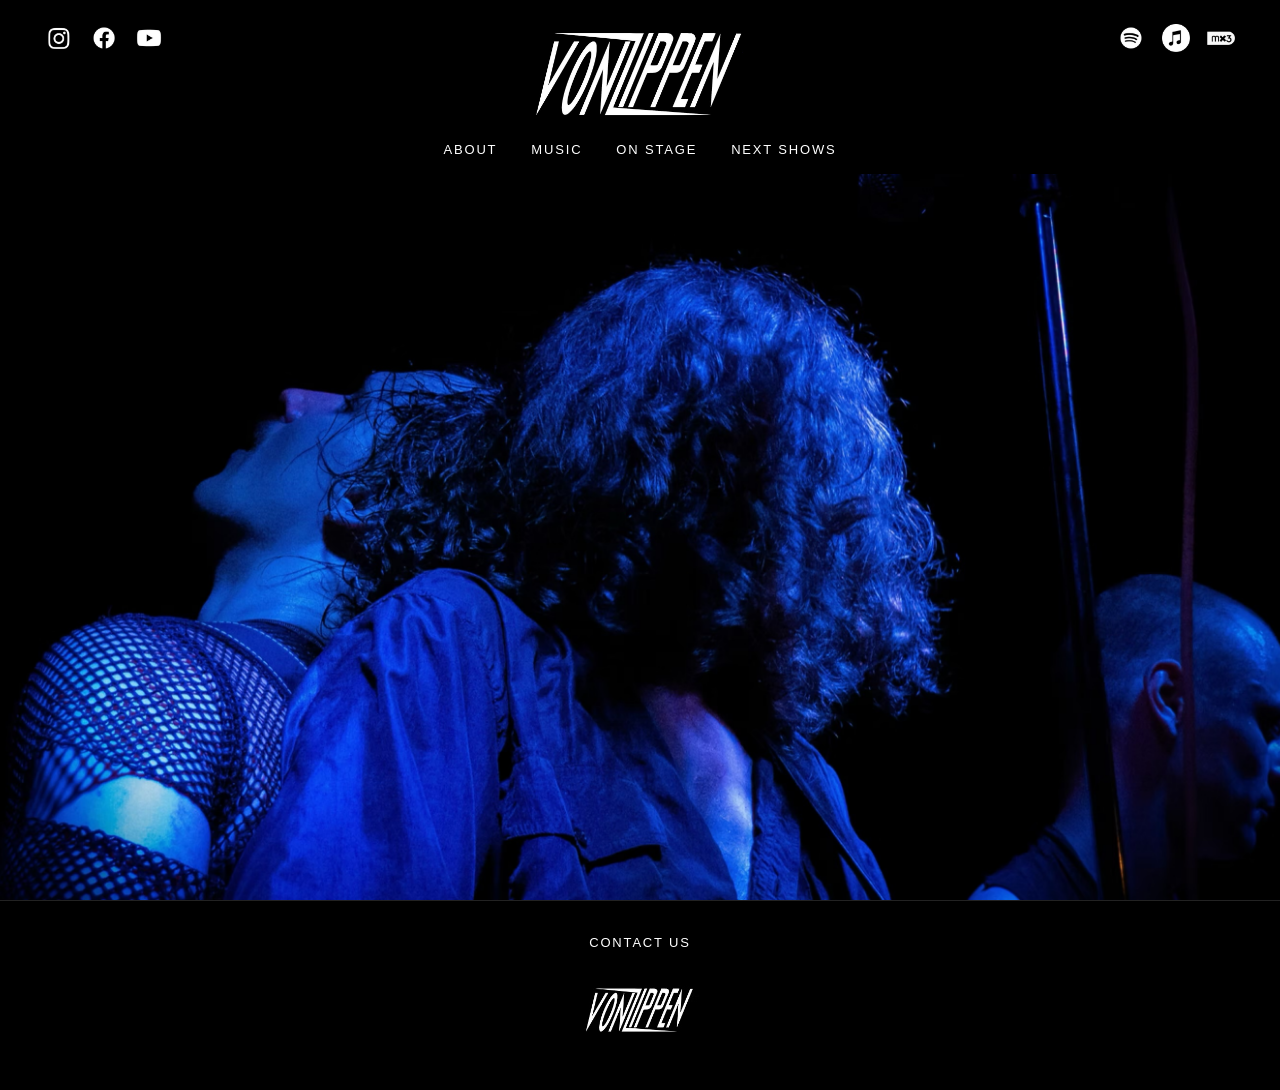
==== v3/index.html @ 86f20304 "Refine v3 homepage navigation and footer" ====
<!doctype html><html lang="en"><head><meta charset="utf-8"><meta name="viewport" content="width=device-width,initial-scale=1"><title>Von Zippen</title><link rel="stylesheet" href="style.css"></head><body><header class="site-header"><div class="header-side social-icons"><a href="https://www.instagram.com/vonzippen/" target="_blank"><img src="../images/header%201%20logo%20insta.jpeg" alt="Instagram"></a><a href="https://www.facebook.com/vonzippen/" target="_blank"><img src="../images/header%202%20logo%20facebook.jpeg" alt="Facebook"></a><a href="https://www.youtube.com/" target="_blank"><img src="../images/header%203%20logo%20yt.jpeg" alt="YouTube"></a></div><a class="header-logo" href="index.html"><img src="../images/header%20logo.jpg" alt="Von Zippen"></a><div class="header-side music-icons"><a href="https://open.spotify.com/track/5UB4W6Ogdl1oZogLCWgL8v" target="_blank"><img src="../images/header%204%20logo%20spotify.jpeg" alt="Spotify"></a><a href="https://music.apple.com/ch/artist/von-zippen/1749183361" target="_blank"><img src="../images/header%205%20logo%20apple.jpeg" alt="Apple Music"></a><a href="https://mx3.ch/vonzippen" target="_blank"><img src="../images/header%206%20logo%20mx3.jpeg" alt="MX3"></a></div><nav><a href="about.html">ABOUT</a><a href="music.html">MUSIC</a><a href="on-stage.html">ON STAGE</a><a href="next-shows.html">NEXT SHOWS</a></nav></header><main class="home"><img class="home-photo" src="../images/home%20foto%20grande.jpeg" alt="Von Zippen"></main><footer><a class="footer-contact" href="mailto:info@vonzippen.com">CONTACT US</a><a class="footer-logo" href="index.html"><img src="../images/footer%20logo.jpeg" alt="Von Zippen"></a></footer></body></html>
---- v3/style.css ----
*{box-sizing:border-box}html,body{margin:0;min-height:100%;background:#000;color:#fff;font-family:Arial,Helvetica,sans-serif}body{letter-spacing:.035em}a{color:#fff;text-decoration:none}.site-header{position:fixed;z-index:30;top:0;left:0;right:0;background:#000;padding:20px 3.5vw 13px;text-align:center;transition:transform .28s ease}.site-header.header-hidden{transform:translateY(-110%)}.header-side{position:absolute;top:24px;display:flex;gap:17px;align-items:center}.social-icons{left:3.5vw}.music-icons{right:3.5vw}.header-side img{width:28px;height:28px;object-fit:contain;display:block}.header-logo{display:inline-block}.header-logo img{width:230px;max-width:38vw;height:auto;display:block}.site-header nav{display:flex;justify-content:center;gap:34px;margin-top:17px;flex-wrap:wrap}.site-header nav a{font-size:13px;letter-spacing:.14em;padding-bottom:4px}.site-header nav a.active{border-bottom:1px solid #fff}.home{min-height:100vh;padding-top:125px;background:#000;display:flex;align-items:center;justify-content:center}.home-photo{width:100%;height:calc(100vh - 125px);min-height:540px;object-fit:cover;display:block}.inner{min-height:100vh;padding:150px 8vw 90px;background:#000}.inner h1{font-size:clamp(50px,8vw,110px);font-weight:400;letter-spacing:.08em;margin:0 0 42px}.about-page{position:relative;min-height:100vh;display:flex;align-items:flex-end;padding:150px 8vw 100px;overflow:hidden}.about-page .bg{position:absolute;inset:0;width:100%;height:100%;object-fit:cover;opacity:.8}.about-page .veil{position:absolute;inset:0;background:linear-gradient(90deg,rgba(0,0,0,.88),rgba(0,0,0,.42) 52%,rgba(0,0,0,.75))}.about-copy{position:relative;max-width:760px;font-size:18px;line-height:1.7}.about-copy p{margin:0 0 20px}.lineup{border-top:1px solid #333;margin-top:35px;padding-top:18px;font-size:18px}.lineup p{margin:5px 0}.music-page{padding-top:145px;overflow:hidden}.music-stage{display:grid;grid-template-columns:24% 52% 24%;min-height:calc(100vh - 205px);align-items:center;gap:0}.music-stage>img{width:100%;height:calc(100vh - 185px);min-height:620px;object-fit:cover;display:block}.music-center{text-align:center;padding:0 4vw}.music-center h2{font-size:clamp(30px,4vw,60px);line-height:.95;margin:0 0 22px;font-weight:400;letter-spacing:.04em}.release-grid{display:grid;gap:28px;max-width:720px;margin:0 auto}.release-embed{overflow:hidden;border-radius:12px}.release-embed iframe{display:block;width:100%;height:152px;border:0}.release-label{font-size:11px;letter-spacing:.12em;margin-top:8px;opacity:.8}.music-links{display:flex;justify-content:center;gap:24px;flex-wrap:wrap;margin-top:24px;font-size:10px;letter-spacing:.16em}.stage-page{padding:135px 3vw 45px;min-height:100vh}.slideshow{position:relative;width:min(1500px,100%);margin:0 auto;height:calc(100vh - 180px);min-height:600px;overflow:hidden;background:#050505}.slide{position:absolute;inset:0;width:100%;height:100%;object-fit:contain;opacity:0;transition:opacity .9s ease}.slide.active{opacity:1}.slide-controls{position:absolute;z-index:2;inset:auto 0 20px;display:flex;justify-content:center;gap:16px}.slide-controls button{background:rgba(0,0,0,.55);color:#fff;border:1px solid rgba(255,255,255,.6);padding:9px 14px;cursor:pointer}.next-page{min-height:100vh;padding:150px 8vw 100px}.next-page h1{font-size:clamp(55px,9vw,120px);margin:0 0 50px}.bandsintown{min-height:300px;border-top:1px solid #333;padding:35px 0;font-size:16px}.bandsintown a{display:inline-block;border:1px solid #fff;padding:11px 17px;margin-top:20px;font-size:10px;letter-spacing:.16em}footer{background:#000;border-top:1px solid #222;text-align:center;padding:34px 8vw 42px;display:flex;flex-direction:column;align-items:center;gap:18px}.footer-contact{order:1;font-size:13px;letter-spacing:.14em}.footer-logo{order:2;display:block}.footer-logo img{width:120px;display:block;margin:0 auto}@media(max-width:760px){.site-header{padding-top:13px}.header-side{top:16px;gap:9px}.header-side img{width:20px;height:20px}.header-logo img{width:165px;max-width:35vw}.site-header nav{gap:17px;margin-top:12px}.site-header nav a{font-size:10px}.home{padding-top:104px}.home-photo{height:calc(100vh - 104px);min-height:500px}.inner{padding:125px 7vw 65px}.about-page{padding:125px 7vw 75px}.about-copy{font-size:15px}.lineup{font-size:15px}.music-stage{grid-template-columns:1fr;gap:0}.music-stage>img{height:150px;min-height:0}.music-center{padding:48px 6vw}.music-center h2{font-size:12vw}.release-embed iframe{height:152px}.stage-page{padding:110px 0 35px}.slideshow{height:calc(100vh - 145px);min-height:430px}.next-page{padding:125px 7vw 75px}.next-page h1{font-size:17vw}footer{padding-left:6vw;padding-right:6vw}}
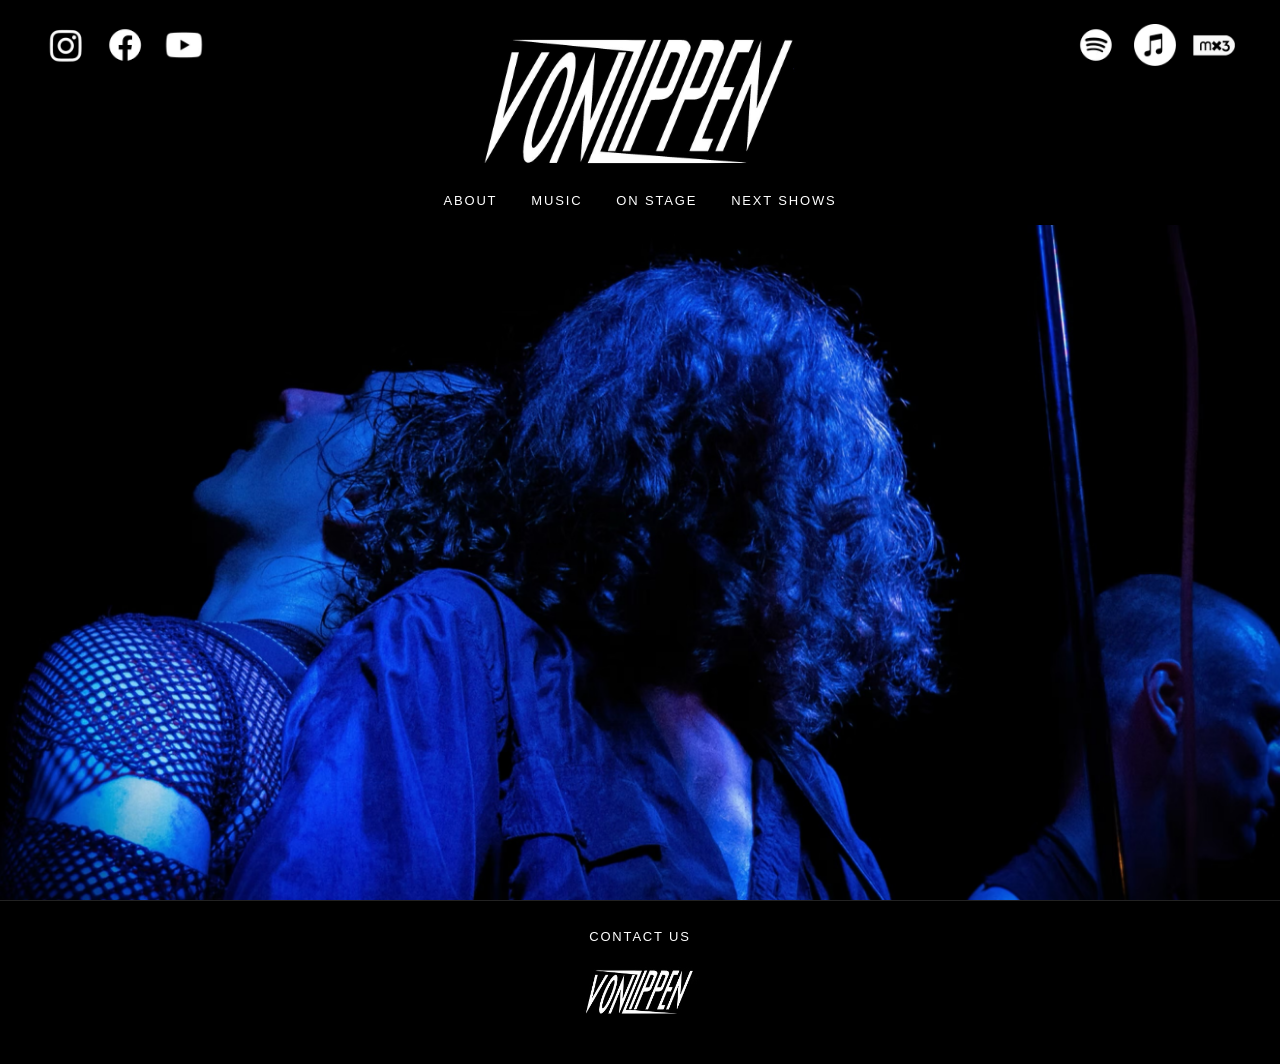
==== commit 5f383adb: "Make homepage footer logo mailto" ====
--- a/v3/index.html
+++ b/v3/index.html
@@ -1 +1 @@
-<!doctype html><html lang="en"><head><meta charset="utf-8"><meta name="viewport" content="width=device-width,initial-scale=1"><title>Von Zippen</title><link rel="stylesheet" href="style.css"></head><body><header class="site-header"><div class="header-side social-icons"><a href="https://www.instagram.com/vonzippen/" target="_blank"><img src="../images/header%201%20logo%20insta.jpeg" alt="Instagram"></a><a href="https://www.facebook.com/vonzippen/" target="_blank"><img src="../images/header%202%20logo%20facebook.jpeg" alt="Facebook"></a><a href="https://www.youtube.com/" target="_blank"><img src="../images/header%203%20logo%20yt.jpeg" alt="YouTube"></a></div><a class="header-logo" href="index.html"><img src="../images/header%20logo.jpg" alt="Von Zippen"></a><div class="header-side music-icons"><a href="https://open.spotify.com/track/5UB4W6Ogdl1oZogLCWgL8v" target="_blank"><img src="../images/header%204%20logo%20spotify.jpeg" alt="Spotify"></a><a href="https://music.apple.com/ch/artist/von-zippen/1749183361" target="_blank"><img src="../images/header%205%20logo%20apple.jpeg" alt="Apple Music"></a><a href="https://mx3.ch/vonzippen" target="_blank"><img src="../images/header%206%20logo%20mx3.jpeg" alt="MX3"></a></div><nav><a href="about.html">ABOUT</a><a href="music.html">MUSIC</a><a href="on-stage.html">ON STAGE</a><a href="next-shows.html">NEXT SHOWS</a></nav></header><main class="home"><img class="home-photo" src="../images/home%20foto%20grande.jpeg" alt="Von Zippen"></main><footer><a class="footer-contact" href="mailto:info@vonzippen.com">CONTACT US</a><a class="footer-logo" href="index.html"><img src="../images/footer%20logo.jpeg" alt="Von Zippen"></a></footer></body></html>+<!doctype html><html lang="en"><head><meta charset="utf-8"><meta name="viewport" content="width=device-width,initial-scale=1"><title>Von Zippen</title><link rel="stylesheet" href="style.css"></head><body><header class="site-header"><div class="header-side social-icons"><a href="https://www.instagram.com/vonzippen/" target="_blank"><img src="../images/header%201%20logo%20insta.jpeg" alt="Instagram"></a><a href="https://www.facebook.com/vonzippen/" target="_blank"><img src="../images/header%202%20logo%20facebook.jpeg" alt="Facebook"></a><a href="https://www.youtube.com/" target="_blank"><img src="../images/header%203%20logo%20yt.jpeg" alt="YouTube"></a></div><a class="header-logo" href="index.html"><img src="../images/header%20logo.jpg" alt="Von Zippen"></a><div class="header-side music-icons"><a href="https://open.spotify.com/album/1coSM2fVp4b8QTMEZxTGBC" target="_blank"><img src="../images/header%204%20logo%20spotify.jpeg" alt="Spotify"></a><a href="https://music.apple.com/ch/artist/von-zippen/1749183361" target="_blank"><img src="../images/header%205%20logo%20apple.jpeg" alt="Apple Music"></a><a href="https://mx3.ch/vonzippen" target="_blank"><img src="../images/header%206%20logo%20mx3.jpeg" alt="MX3"></a></div><nav><a href="about.html">ABOUT</a><a href="music.html">MUSIC</a><a href="on-stage.html">ON STAGE</a><a href="next-shows.html">NEXT SHOWS</a></nav></header><main class="home"><img class="home-photo" src="../images/home%20foto%20grande.jpeg" alt="Von Zippen"></main><footer><a class="footer-contact" href="mailto:info@vonzippen.com">CONTACT US</a><a class="footer-logo" href="mailto:info@vonzippen.com"><img src="../images/footer%20logo.jpeg" alt="Email Von Zippen"></a></footer><script src="script.js"></script></body></html>
--- a/v3/style.css
+++ b/v3/style.css
@@ -1 +1 @@
-*{box-sizing:border-box}html,body{margin:0;min-height:100%;background:#000;color:#fff;font-family:Arial,Helvetica,sans-serif}body{letter-spacing:.035em}a{color:#fff;text-decoration:none}.site-header{position:fixed;z-index:30;top:0;left:0;right:0;background:#000;padding:20px 3.5vw 13px;text-align:center;transition:transform .28s ease}.site-header.header-hidden{transform:translateY(-110%)}.header-side{position:absolute;top:24px;display:flex;gap:17px;align-items:center}.social-icons{left:3.5vw}.music-icons{right:3.5vw}.header-side img{width:28px;height:28px;object-fit:contain;display:block}.header-logo{display:inline-block}.header-logo img{width:230px;max-width:38vw;height:auto;display:block}.site-header nav{display:flex;justify-content:center;gap:34px;margin-top:17px;flex-wrap:wrap}.site-header nav a{font-size:13px;letter-spacing:.14em;padding-bottom:4px}.site-header nav a.active{border-bottom:1px solid #fff}.home{min-height:100vh;padding-top:125px;background:#000;display:flex;align-items:center;justify-content:center}.home-photo{width:100%;height:calc(100vh - 125px);min-height:540px;object-fit:cover;display:block}.inner{min-height:100vh;padding:150px 8vw 90px;background:#000}.inner h1{font-size:clamp(50px,8vw,110px);font-weight:400;letter-spacing:.08em;margin:0 0 42px}.about-page{position:relative;min-height:100vh;display:flex;align-items:flex-end;padding:150px 8vw 100px;overflow:hidden}.about-page .bg{position:absolute;inset:0;width:100%;height:100%;object-fit:cover;opacity:.8}.about-page .veil{position:absolute;inset:0;background:linear-gradient(90deg,rgba(0,0,0,.88),rgba(0,0,0,.42) 52%,rgba(0,0,0,.75))}.about-copy{position:relative;max-width:760px;font-size:18px;line-height:1.7}.about-copy p{margin:0 0 20px}.lineup{border-top:1px solid #333;margin-top:35px;padding-top:18px;font-size:18px}.lineup p{margin:5px 0}.music-page{padding-top:145px;overflow:hidden}.music-stage{display:grid;grid-template-columns:24% 52% 24%;min-height:calc(100vh - 205px);align-items:center;gap:0}.music-stage>img{width:100%;height:calc(100vh - 185px);min-height:620px;object-fit:cover;display:block}.music-center{text-align:center;padding:0 4vw}.music-center h2{font-size:clamp(30px,4vw,60px);line-height:.95;margin:0 0 22px;font-weight:400;letter-spacing:.04em}.release-grid{display:grid;gap:28px;max-width:720px;margin:0 auto}.release-embed{overflow:hidden;border-radius:12px}.release-embed iframe{display:block;width:100%;height:152px;border:0}.release-label{font-size:11px;letter-spacing:.12em;margin-top:8px;opacity:.8}.music-links{display:flex;justify-content:center;gap:24px;flex-wrap:wrap;margin-top:24px;font-size:10px;letter-spacing:.16em}.stage-page{padding:135px 3vw 45px;min-height:100vh}.slideshow{position:relative;width:min(1500px,100%);margin:0 auto;height:calc(100vh - 180px);min-height:600px;overflow:hidden;background:#050505}.slide{position:absolute;inset:0;width:100%;height:100%;object-fit:contain;opacity:0;transition:opacity .9s ease}.slide.active{opacity:1}.slide-controls{position:absolute;z-index:2;inset:auto 0 20px;display:flex;justify-content:center;gap:16px}.slide-controls button{background:rgba(0,0,0,.55);color:#fff;border:1px solid rgba(255,255,255,.6);padding:9px 14px;cursor:pointer}.next-page{min-height:100vh;padding:150px 8vw 100px}.next-page h1{font-size:clamp(55px,9vw,120px);margin:0 0 50px}.bandsintown{min-height:300px;border-top:1px solid #333;padding:35px 0;font-size:16px}.bandsintown a{display:inline-block;border:1px solid #fff;padding:11px 17px;margin-top:20px;font-size:10px;letter-spacing:.16em}footer{background:#000;border-top:1px solid #222;text-align:center;padding:34px 8vw 42px;display:flex;flex-direction:column;align-items:center;gap:18px}.footer-contact{order:1;font-size:13px;letter-spacing:.14em}.footer-logo{order:2;display:block}.footer-logo img{width:120px;display:block;margin:0 auto}@media(max-width:760px){.site-header{padding-top:13px}.header-side{top:16px;gap:9px}.header-side img{width:20px;height:20px}.header-logo img{width:165px;max-width:35vw}.site-header nav{gap:17px;margin-top:12px}.site-header nav a{font-size:10px}.home{padding-top:104px}.home-photo{height:calc(100vh - 104px);min-height:500px}.inner{padding:125px 7vw 65px}.about-page{padding:125px 7vw 75px}.about-copy{font-size:15px}.lineup{font-size:15px}.music-stage{grid-template-columns:1fr;gap:0}.music-stage>img{height:150px;min-height:0}.music-center{padding:48px 6vw}.music-center h2{font-size:12vw}.release-embed iframe{height:152px}.stage-page{padding:110px 0 35px}.slideshow{height:calc(100vh - 145px);min-height:430px}.next-page{padding:125px 7vw 75px}.next-page h1{font-size:17vw}footer{padding-left:6vw;padding-right:6vw}}+*{box-sizing:border-box}html,body{margin:0;min-height:100%;background:#000;color:#fff;font-family:"Nimbus Sans","Nimbus Sans L",Arial,Helvetica,sans-serif}body{letter-spacing:.035em}a{color:#fff;text-decoration:none}.site-header{position:fixed;z-index:30;top:0;left:0;right:0;background:#000;padding:20px 3.5vw 13px;text-align:center;transition:transform .28s ease}.site-header.header-hidden{transform:translateY(-110%)}.header-side{position:absolute;top:24px;display:flex;gap:17px;align-items:center}.social-icons{left:3.5vw}.music-icons{right:3.5vw}.header-side img{width:42px;height:42px;object-fit:contain;display:block}.header-logo{display:inline-block}.header-logo img{width:345px;max-width:45vw;height:auto;display:block}.site-header nav{display:flex;justify-content:center;gap:34px;margin-top:17px;flex-wrap:wrap}.site-header nav a{font-size:13px;letter-spacing:.14em;padding-bottom:4px}.site-header nav a.active{border-bottom:1px solid #fff}.home{min-height:100vh;padding-top:125px;background:#000;display:flex;align-items:center;justify-content:center}.home-photo{width:100%;height:calc(100vh - 125px);min-height:540px;object-fit:cover;display:block}.inner{min-height:100vh;padding:150px 8vw 90px;background:#000}.inner h1{font-size:clamp(50px,8vw,110px);font-weight:400;letter-spacing:.08em;margin:0 0 42px}.about-page{position:relative;min-height:100vh;display:flex;align-items:flex-end;padding:150px 8vw 100px;overflow:hidden}.about-page .bg{position:absolute;inset:0;width:100%;height:100%;object-fit:cover;opacity:.8}.about-page .veil{position:absolute;inset:0;background:linear-gradient(90deg,rgba(0,0,0,.88),rgba(0,0,0,.42) 52%,rgba(0,0,0,.75))}.about-copy{position:relative;max-width:760px;font-size:18px;line-height:1.7}.about-copy p{margin:0 0 20px}.lineup{border-top:1px solid #333;margin-top:35px;padding-top:18px;font-size:18px}.lineup p{margin:5px 0}.music-page{padding:145px 0 50px;overflow:hidden}.music-stage{display:grid;grid-template-columns:24% 52% 24%;min-height:calc(100vh - 205px);align-items:start;gap:0}.music-stage>img{width:100%;height:calc(100vh - 185px);min-height:620px;object-fit:cover;display:block}.music-center{text-align:center;padding:40px 4vw 60px}.release-grid{display:grid;gap:28px;max-width:720px;margin:0 auto}.release-embed{overflow:hidden;border-radius:12px;background:#121212}.release-embed iframe{display:block;width:100%;height:352px;border:0}.stage-page{padding:135px 3vw 45px;min-height:100vh}.slideshow{position:relative;width:min(1500px,100%);margin:0 auto;height:calc(100vh - 180px);min-height:600px;overflow:hidden;background:#050505}.slide{position:absolute;inset:0;width:100%;height:100%;object-fit:contain;object-position:center;opacity:0;transition:opacity .9s ease}.slide.active{opacity:1}.slide-controls{position:absolute;z-index:2;inset:auto 0 20px;display:flex;justify-content:center;gap:16px}.slide-controls button{background:rgba(0,0,0,.55);color:#fff;border:1px solid rgba(255,255,255,.6);padding:9px 14px;cursor:pointer}.fullscreen-button{position:absolute;z-index:3;top:18px;right:18px;background:rgba(0,0,0,.58);color:#fff;border:1px solid rgba(255,255,255,.65);padding:10px 14px;cursor:pointer;font:inherit;font-size:10px;letter-spacing:.13em}.slideshow:fullscreen{width:100vw;height:100vh;max-width:none;min-height:0;background:#000}.slideshow:fullscreen .slide{object-fit:contain}.next-page{min-height:100vh;padding:140px 8vw 80px}.bandsintown-title{display:none}.bandsintown-widget{max-width:1000px;margin:0 auto}.bandsintown-link{text-align:center;margin:12px 0 0;font-size:10px;letter-spacing:.14em}.bandsintown-link a{opacity:.78}footer{background:#000;border-top:1px solid #222;text-align:center;padding:28px 8vw 34px;display:flex;flex-direction:column;align-items:center;gap:6px}.footer-contact{order:1;font-size:13px;letter-spacing:.14em}.footer-logo{order:2;display:block}.footer-logo img{width:120px;display:block;margin:0 auto}@media(max-width:760px){.site-header{padding-top:13px}.header-side{top:16px;gap:9px}.header-side img{width:30px;height:30px}.header-logo img{width:165px;max-width:35vw}.site-header nav{gap:17px;margin-top:12px}.site-header nav a{font-size:10px}.home{padding-top:104px}.home-photo{height:calc(100vh - 104px);min-height:500px}.inner{padding:125px 7vw 65px}.about-page{padding:125px 7vw 75px}.about-copy{font-size:15px}.lineup{font-size:15px}.music-stage{grid-template-columns:1fr;gap:0}.music-stage>img{height:150px;min-height:0}.music-center{padding:48px 6vw 50px}.release-embed iframe{height:352px}.stage-page{padding:110px 0 35px}.slideshow{height:calc(100vh - 145px);min-height:430px}.next-page{padding:110px 5vw 55px}footer{padding-left:6vw;padding-right:6vw}}
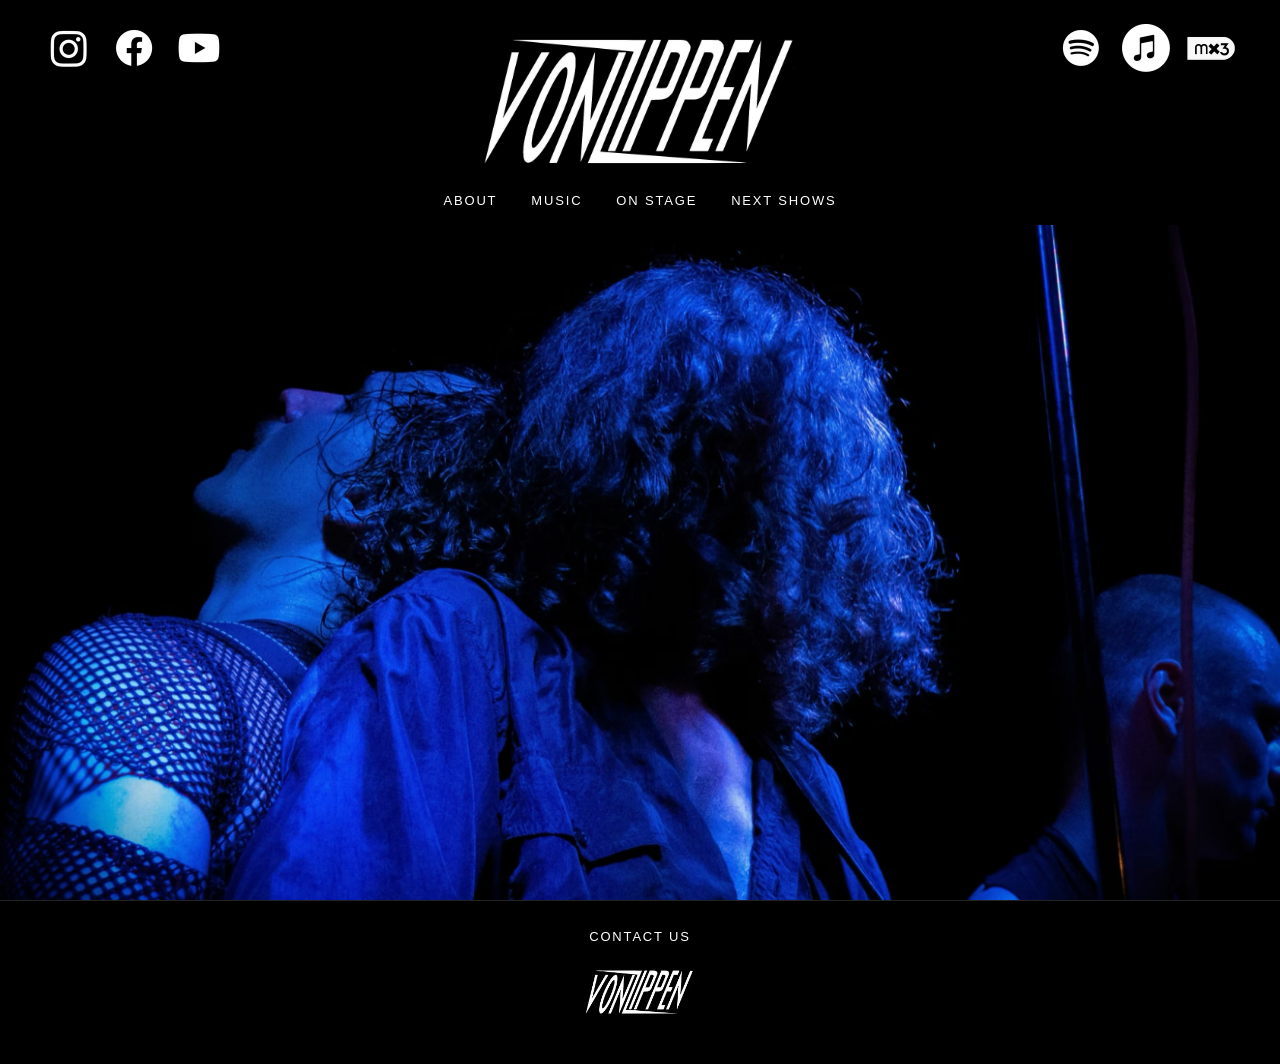
==== commit 62eb539d: "Refresh v3 homepage assets" ====
--- a/v3/index.html
+++ b/v3/index.html
@@ -1 +1 @@
-<!doctype html><html lang="en"><head><meta charset="utf-8"><meta name="viewport" content="width=device-width,initial-scale=1"><title>Von Zippen</title><link rel="stylesheet" href="style.css"></head><body><header class="site-header"><div class="header-side social-icons"><a href="https://www.instagram.com/vonzippen/" target="_blank"><img src="../images/header%201%20logo%20insta.jpeg" alt="Instagram"></a><a href="https://www.facebook.com/vonzippen/" target="_blank"><img src="../images/header%202%20logo%20facebook.jpeg" alt="Facebook"></a><a href="https://www.youtube.com/" target="_blank"><img src="../images/header%203%20logo%20yt.jpeg" alt="YouTube"></a></div><a class="header-logo" href="index.html"><img src="../images/header%20logo.jpg" alt="Von Zippen"></a><div class="header-side music-icons"><a href="https://open.spotify.com/album/1coSM2fVp4b8QTMEZxTGBC" target="_blank"><img src="../images/header%204%20logo%20spotify.jpeg" alt="Spotify"></a><a href="https://music.apple.com/ch/artist/von-zippen/1749183361" target="_blank"><img src="../images/header%205%20logo%20apple.jpeg" alt="Apple Music"></a><a href="https://mx3.ch/vonzippen" target="_blank"><img src="../images/header%206%20logo%20mx3.jpeg" alt="MX3"></a></div><nav><a href="about.html">ABOUT</a><a href="music.html">MUSIC</a><a href="on-stage.html">ON STAGE</a><a href="next-shows.html">NEXT SHOWS</a></nav></header><main class="home"><img class="home-photo" src="../images/home%20foto%20grande.jpeg" alt="Von Zippen"></main><footer><a class="footer-contact" href="mailto:info@vonzippen.com">CONTACT US</a><a class="footer-logo" href="mailto:info@vonzippen.com"><img src="../images/footer%20logo.jpeg" alt="Email Von Zippen"></a></footer><script src="script.js"></script></body></html>+<!doctype html><html lang="en"><head><meta charset="utf-8"><meta name="viewport" content="width=device-width,initial-scale=1"><title>Von Zippen</title><link rel="stylesheet" href="style.css?v=9"></head><body><header class="site-header"><div class="header-side social-icons"><a href="https://www.instagram.com/vonzippen/" target="_blank"><img src="../images/header%201%20logo%20insta.jpeg" alt="Instagram"></a><a href="https://www.facebook.com/vonzippen/" target="_blank"><img src="../images/header%202%20logo%20facebook.jpeg" alt="Facebook"></a><a href="https://www.youtube.com/" target="_blank"><img src="../images/header%203%20logo%20yt.jpeg" alt="YouTube"></a></div><a class="header-logo" href="index.html"><img src="../images/header%20logo.jpg" alt="Von Zippen"></a><div class="header-side music-icons"><a href="https://open.spotify.com/album/1coSM2fVp4b8QTMEZxTGBC" target="_blank"><img src="../images/header%204%20logo%20spotify.jpeg" alt="Spotify"></a><a href="https://music.apple.com/ch/artist/von-zippen/1749183361" target="_blank"><img src="../images/header%205%20logo%20apple.jpeg" alt="Apple Music"></a><a href="https://mx3.ch/vonzippen" target="_blank"><img src="../images/header%206%20logo%20mx3.jpeg" alt="MX3"></a></div><nav><a href="about.html">ABOUT</a><a href="music.html">MUSIC</a><a href="on-stage.html">ON STAGE</a><a href="next-shows.html">NEXT SHOWS</a></nav></header><main class="home"><img class="home-photo" src="../images/home%20foto%20grande.jpeg" alt="Von Zippen"></main><footer><a class="footer-contact" href="mailto:info@vonzippen.com">CONTACT US</a><a class="footer-logo" href="mailto:info@vonzippen.com"><img src="../images/footer%20logo.jpeg" alt="Email Von Zippen"></a></footer><script src="script.js?v=9"></script></body></html>
--- a/v3/style.css
+++ b/v3/style.css
@@ -1 +1 @@
-*{box-sizing:border-box}html,body{margin:0;min-height:100%;background:#000;color:#fff;font-family:"Nimbus Sans","Nimbus Sans L",Arial,Helvetica,sans-serif}body{letter-spacing:.035em}a{color:#fff;text-decoration:none}.site-header{position:fixed;z-index:30;top:0;left:0;right:0;background:#000;padding:20px 3.5vw 13px;text-align:center;transition:transform .28s ease}.site-header.header-hidden{transform:translateY(-110%)}.header-side{position:absolute;top:24px;display:flex;gap:17px;align-items:center}.social-icons{left:3.5vw}.music-icons{right:3.5vw}.header-side img{width:42px;height:42px;object-fit:contain;display:block}.header-logo{display:inline-block}.header-logo img{width:345px;max-width:45vw;height:auto;display:block}.site-header nav{display:flex;justify-content:center;gap:34px;margin-top:17px;flex-wrap:wrap}.site-header nav a{font-size:13px;letter-spacing:.14em;padding-bottom:4px}.site-header nav a.active{border-bottom:1px solid #fff}.home{min-height:100vh;padding-top:125px;background:#000;display:flex;align-items:center;justify-content:center}.home-photo{width:100%;height:calc(100vh - 125px);min-height:540px;object-fit:cover;display:block}.inner{min-height:100vh;padding:150px 8vw 90px;background:#000}.inner h1{font-size:clamp(50px,8vw,110px);font-weight:400;letter-spacing:.08em;margin:0 0 42px}.about-page{position:relative;min-height:100vh;display:flex;align-items:flex-end;padding:150px 8vw 100px;overflow:hidden}.about-page .bg{position:absolute;inset:0;width:100%;height:100%;object-fit:cover;opacity:.8}.about-page .veil{position:absolute;inset:0;background:linear-gradient(90deg,rgba(0,0,0,.88),rgba(0,0,0,.42) 52%,rgba(0,0,0,.75))}.about-copy{position:relative;max-width:760px;font-size:18px;line-height:1.7}.about-copy p{margin:0 0 20px}.lineup{border-top:1px solid #333;margin-top:35px;padding-top:18px;font-size:18px}.lineup p{margin:5px 0}.music-page{padding:145px 0 50px;overflow:hidden}.music-stage{display:grid;grid-template-columns:24% 52% 24%;min-height:calc(100vh - 205px);align-items:start;gap:0}.music-stage>img{width:100%;height:calc(100vh - 185px);min-height:620px;object-fit:cover;display:block}.music-center{text-align:center;padding:40px 4vw 60px}.release-grid{display:grid;gap:28px;max-width:720px;margin:0 auto}.release-embed{overflow:hidden;border-radius:12px;background:#121212}.release-embed iframe{display:block;width:100%;height:352px;border:0}.stage-page{padding:135px 3vw 45px;min-height:100vh}.slideshow{position:relative;width:min(1500px,100%);margin:0 auto;height:calc(100vh - 180px);min-height:600px;overflow:hidden;background:#050505}.slide{position:absolute;inset:0;width:100%;height:100%;object-fit:contain;object-position:center;opacity:0;transition:opacity .9s ease}.slide.active{opacity:1}.slide-controls{position:absolute;z-index:2;inset:auto 0 20px;display:flex;justify-content:center;gap:16px}.slide-controls button{background:rgba(0,0,0,.55);color:#fff;border:1px solid rgba(255,255,255,.6);padding:9px 14px;cursor:pointer}.fullscreen-button{position:absolute;z-index:3;top:18px;right:18px;background:rgba(0,0,0,.58);color:#fff;border:1px solid rgba(255,255,255,.65);padding:10px 14px;cursor:pointer;font:inherit;font-size:10px;letter-spacing:.13em}.slideshow:fullscreen{width:100vw;height:100vh;max-width:none;min-height:0;background:#000}.slideshow:fullscreen .slide{object-fit:contain}.next-page{min-height:100vh;padding:140px 8vw 80px}.bandsintown-title{display:none}.bandsintown-widget{max-width:1000px;margin:0 auto}.bandsintown-link{text-align:center;margin:12px 0 0;font-size:10px;letter-spacing:.14em}.bandsintown-link a{opacity:.78}footer{background:#000;border-top:1px solid #222;text-align:center;padding:28px 8vw 34px;display:flex;flex-direction:column;align-items:center;gap:6px}.footer-contact{order:1;font-size:13px;letter-spacing:.14em}.footer-logo{order:2;display:block}.footer-logo img{width:120px;display:block;margin:0 auto}@media(max-width:760px){.site-header{padding-top:13px}.header-side{top:16px;gap:9px}.header-side img{width:30px;height:30px}.header-logo img{width:165px;max-width:35vw}.site-header nav{gap:17px;margin-top:12px}.site-header nav a{font-size:10px}.home{padding-top:104px}.home-photo{height:calc(100vh - 104px);min-height:500px}.inner{padding:125px 7vw 65px}.about-page{padding:125px 7vw 75px}.about-copy{font-size:15px}.lineup{font-size:15px}.music-stage{grid-template-columns:1fr;gap:0}.music-stage>img{height:150px;min-height:0}.music-center{padding:48px 6vw 50px}.release-embed iframe{height:352px}.stage-page{padding:110px 0 35px}.slideshow{height:calc(100vh - 145px);min-height:430px}.next-page{padding:110px 5vw 55px}footer{padding-left:6vw;padding-right:6vw}}+*{box-sizing:border-box}html,body{margin:0;min-height:100%;background:#000;color:#fff;font-family:"Nimbus Sans","Nimbus Sans L",Arial,Helvetica,sans-serif}body{letter-spacing:.035em}a{color:#fff;text-decoration:none}.site-header{position:fixed;z-index:30;top:0;left:0;right:0;background:#000;padding:20px 3.5vw 13px;text-align:center;transition:transform .28s ease}.site-header.header-hidden{transform:translateY(-110%)}.header-side{position:absolute;top:24px;display:flex;gap:17px;align-items:center}.social-icons{left:3.5vw}.music-icons{right:3.5vw}.header-side img{width:48px;height:48px;object-fit:contain;display:block}.header-logo{display:inline-block}.header-logo img{width:345px;max-width:45vw;height:auto;display:block}.site-header nav{display:flex;justify-content:center;gap:34px;margin-top:17px;flex-wrap:wrap}.site-header nav a{font-size:13px;letter-spacing:.14em;padding-bottom:4px}.site-header nav a.active{border-bottom:1px solid #fff}.home{min-height:100vh;padding-top:125px;background:#000;display:flex;align-items:center;justify-content:center}.home-photo{width:100%;height:calc(100vh - 125px);min-height:540px;object-fit:cover;display:block}.inner{min-height:100vh;padding:150px 8vw 90px;background:#000}.inner h1{font-size:clamp(50px,8vw,110px);font-weight:400;letter-spacing:.08em;margin:0 0 42px}.about-page{position:relative;min-height:100vh;display:flex;align-items:flex-end;padding:150px 8vw 100px;overflow:hidden}.about-page .bg{position:absolute;inset:0;width:100%;height:100%;object-fit:cover;opacity:.8}.about-page .veil{position:absolute;inset:0;background:linear-gradient(90deg,rgba(0,0,0,.88),rgba(0,0,0,.42) 52%,rgba(0,0,0,.75))}.about-copy{position:relative;max-width:760px;font-size:18px;line-height:1.7}.about-copy p{margin:0 0 20px}.lineup{border-top:1px solid #333;margin-top:35px;padding-top:18px;font-size:18px}.lineup p{margin:5px 0}.music-page{padding:145px 0 50px;overflow:hidden}.music-stage{display:grid;grid-template-columns:24% 52% 24%;min-height:calc(100vh - 205px);align-items:start;gap:0}.music-stage>img{width:100%;height:calc(100vh - 185px);min-height:620px;object-fit:cover;display:block}.music-center{text-align:center;padding:40px 4vw 60px}.release-grid{display:grid;gap:28px;max-width:720px;margin:0 auto}.release-embed{overflow:hidden;border-radius:12px;background:#121212}.release-embed iframe{display:block;width:100%;height:352px;border:0}.stage-page{padding:135px 3vw 45px;min-height:100vh}.slideshow{position:relative;width:min(1500px,100%);margin:0 auto;height:calc(100vh - 180px);min-height:600px;overflow:hidden;background:#050505}.slide{position:absolute;inset:0;width:100%;height:100%;object-fit:contain;object-position:center;opacity:0;transition:opacity .9s ease}.slide.active{opacity:1}.slide-controls{position:absolute;z-index:2;inset:auto 0 20px;display:flex;justify-content:center;gap:16px}.slide-controls button{background:rgba(0,0,0,.55);color:#fff;border:1px solid rgba(255,255,255,.6);padding:9px 14px;cursor:pointer}.fullscreen-button{position:absolute;z-index:3;top:18px;right:18px;background:rgba(0,0,0,.58);color:#fff;border:1px solid rgba(255,255,255,.65);padding:10px 14px;cursor:pointer;font:inherit;font-size:10px;letter-spacing:.13em}.slideshow:fullscreen{width:100vw;height:100vh;max-width:none;min-height:0;background:#000}.slideshow:fullscreen .slide{object-fit:contain}.next-page{min-height:100vh;padding:140px 8vw 80px}.bandsintown-title{display:none}.bandsintown-widget{max-width:1000px;margin:0 auto}.bandsintown-link{text-align:center;margin:12px 0 0;font-size:10px;letter-spacing:.14em}.bandsintown-link a{opacity:.78}footer{background:#000;border-top:1px solid #222;text-align:center;padding:28px 8vw 34px;display:flex;flex-direction:column;align-items:center;gap:6px}.footer-contact{order:1;font-size:13px;letter-spacing:.14em}.footer-logo{order:2;display:block}.footer-logo img{width:120px;display:block;margin:0 auto}@media(max-width:760px){.site-header{padding-top:13px}.header-side{top:16px;gap:9px}.header-side img{width:30px;height:30px}.header-logo img{width:165px;max-width:35vw}.site-header nav{gap:17px;margin-top:12px}.site-header nav a{font-size:10px}.home{padding-top:104px}.home-photo{height:calc(100vh - 104px);min-height:500px}.inner{padding:125px 7vw 65px}.about-page{padding:125px 7vw 75px}.about-copy{font-size:15px}.lineup{font-size:15px}.music-stage{grid-template-columns:1fr;gap:0}.music-stage>img{height:150px;min-height:0}.music-center{padding:48px 6vw 50px}.release-embed iframe{height:352px}.stage-page{padding:110px 0 35px}.slideshow{height:calc(100vh - 145px);min-height:430px}.next-page{padding:110px 5vw 55px}footer{padding-left:6vw;padding-right:6vw}}
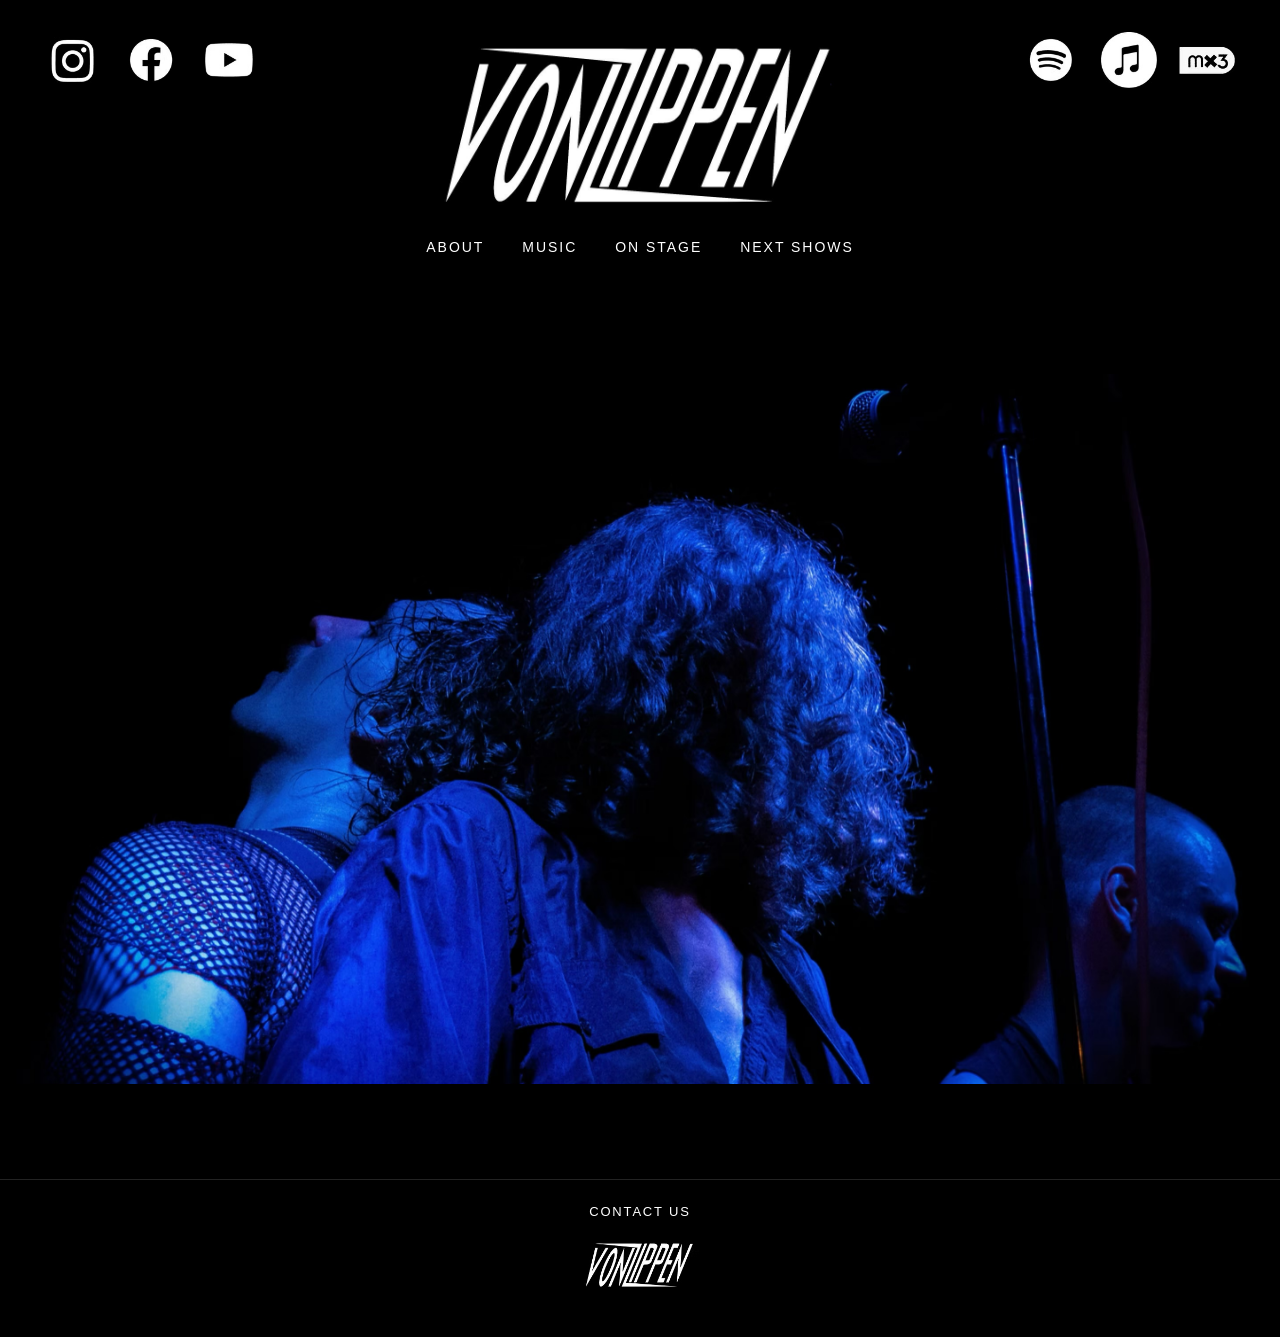
==== commit 118c1f8c: "Refresh homepage CSS cache" ====
--- a/v3/index.html
+++ b/v3/index.html
@@ -1 +1 @@
-<!doctype html><html lang="en"><head><meta charset="utf-8"><meta name="viewport" content="width=device-width,initial-scale=1"><title>Von Zippen</title><link rel="stylesheet" href="style.css?v=9"></head><body><header class="site-header"><div class="header-side social-icons"><a href="https://www.instagram.com/vonzippen/" target="_blank"><img src="../images/header%201%20logo%20insta.jpeg" alt="Instagram"></a><a href="https://www.facebook.com/vonzippen/" target="_blank"><img src="../images/header%202%20logo%20facebook.jpeg" alt="Facebook"></a><a href="https://www.youtube.com/" target="_blank"><img src="../images/header%203%20logo%20yt.jpeg" alt="YouTube"></a></div><a class="header-logo" href="index.html"><img src="../images/header%20logo.jpg" alt="Von Zippen"></a><div class="header-side music-icons"><a href="https://open.spotify.com/album/1coSM2fVp4b8QTMEZxTGBC" target="_blank"><img src="../images/header%204%20logo%20spotify.jpeg" alt="Spotify"></a><a href="https://music.apple.com/ch/artist/von-zippen/1749183361" target="_blank"><img src="../images/header%205%20logo%20apple.jpeg" alt="Apple Music"></a><a href="https://mx3.ch/vonzippen" target="_blank"><img src="../images/header%206%20logo%20mx3.jpeg" alt="MX3"></a></div><nav><a href="about.html">ABOUT</a><a href="music.html">MUSIC</a><a href="on-stage.html">ON STAGE</a><a href="next-shows.html">NEXT SHOWS</a></nav></header><main class="home"><img class="home-photo" src="../images/home%20foto%20grande.jpeg" alt="Von Zippen"></main><footer><a class="footer-contact" href="mailto:info@vonzippen.com">CONTACT US</a><a class="footer-logo" href="mailto:info@vonzippen.com"><img src="../images/footer%20logo.jpeg" alt="Email Von Zippen"></a></footer><script src="script.js?v=9"></script></body></html>+<!doctype html><html lang="en"><head><meta charset="utf-8"><meta name="viewport" content="width=device-width,initial-scale=1"><title>Von Zippen</title><link rel="stylesheet" href="style.css?v=10"></head><body><header class="site-header"><div class="header-side social-icons"><a href="https://www.instagram.com/vonzippen/" target="_blank"><img src="../images/header%201%20logo%20insta.jpeg" alt="Instagram"></a><a href="https://www.facebook.com/vonzippen/" target="_blank"><img src="../images/header%202%20logo%20facebook.jpeg" alt="Facebook"></a><a href="https://www.youtube.com/" target="_blank"><img src="../images/header%203%20logo%20yt.jpeg" alt="YouTube"></a></div><a class="header-logo" href="index.html"><img src="../images/header%20logo.jpg" alt="Von Zippen"></a><div class="header-side music-icons"><a href="https://open.spotify.com/album/1coSM2fVp4b8QTMEZxTGBC" target="_blank"><img src="../images/header%204%20logo%20spotify.jpeg" alt="Spotify"></a><a href="https://music.apple.com/ch/artist/von-zippen/1749183361" target="_blank"><img src="../images/header%205%20logo%20apple.jpeg" alt="Apple Music"></a><a href="https://mx3.ch/vonzippen" target="_blank"><img src="../images/header%206%20logo%20mx3.jpeg" alt="MX3"></a></div><nav><a href="about.html">ABOUT</a><a href="music.html">MUSIC</a><a href="on-stage.html">ON STAGE</a><a href="next-shows.html">NEXT SHOWS</a></nav></header><main class="home"><img class="home-photo" src="../images/home%20foto%20grande.jpeg" alt="Von Zippen"></main><footer><a class="footer-contact" href="mailto:info@vonzippen.com">CONTACT US</a><a class="footer-logo" href="mailto:info@vonzippen.com"><img src="../images/footer%20logo.jpeg" alt="Email Von Zippen"></a></footer><script src="script.js?v=10"></script></body></html>
--- a/v3/style.css
+++ b/v3/style.css
@@ -1 +1 @@
-*{box-sizing:border-box}html,body{margin:0;min-height:100%;background:#000;color:#fff;font-family:"Nimbus Sans","Nimbus Sans L",Arial,Helvetica,sans-serif}body{letter-spacing:.035em}a{color:#fff;text-decoration:none}.site-header{position:fixed;z-index:30;top:0;left:0;right:0;background:#000;padding:20px 3.5vw 13px;text-align:center;transition:transform .28s ease}.site-header.header-hidden{transform:translateY(-110%)}.header-side{position:absolute;top:24px;display:flex;gap:17px;align-items:center}.social-icons{left:3.5vw}.music-icons{right:3.5vw}.header-side img{width:48px;height:48px;object-fit:contain;display:block}.header-logo{display:inline-block}.header-logo img{width:345px;max-width:45vw;height:auto;display:block}.site-header nav{display:flex;justify-content:center;gap:34px;margin-top:17px;flex-wrap:wrap}.site-header nav a{font-size:13px;letter-spacing:.14em;padding-bottom:4px}.site-header nav a.active{border-bottom:1px solid #fff}.home{min-height:100vh;padding-top:125px;background:#000;display:flex;align-items:center;justify-content:center}.home-photo{width:100%;height:calc(100vh - 125px);min-height:540px;object-fit:cover;display:block}.inner{min-height:100vh;padding:150px 8vw 90px;background:#000}.inner h1{font-size:clamp(50px,8vw,110px);font-weight:400;letter-spacing:.08em;margin:0 0 42px}.about-page{position:relative;min-height:100vh;display:flex;align-items:flex-end;padding:150px 8vw 100px;overflow:hidden}.about-page .bg{position:absolute;inset:0;width:100%;height:100%;object-fit:cover;opacity:.8}.about-page .veil{position:absolute;inset:0;background:linear-gradient(90deg,rgba(0,0,0,.88),rgba(0,0,0,.42) 52%,rgba(0,0,0,.75))}.about-copy{position:relative;max-width:760px;font-size:18px;line-height:1.7}.about-copy p{margin:0 0 20px}.lineup{border-top:1px solid #333;margin-top:35px;padding-top:18px;font-size:18px}.lineup p{margin:5px 0}.music-page{padding:145px 0 50px;overflow:hidden}.music-stage{display:grid;grid-template-columns:24% 52% 24%;min-height:calc(100vh - 205px);align-items:start;gap:0}.music-stage>img{width:100%;height:calc(100vh - 185px);min-height:620px;object-fit:cover;display:block}.music-center{text-align:center;padding:40px 4vw 60px}.release-grid{display:grid;gap:28px;max-width:720px;margin:0 auto}.release-embed{overflow:hidden;border-radius:12px;background:#121212}.release-embed iframe{display:block;width:100%;height:352px;border:0}.stage-page{padding:135px 3vw 45px;min-height:100vh}.slideshow{position:relative;width:min(1500px,100%);margin:0 auto;height:calc(100vh - 180px);min-height:600px;overflow:hidden;background:#050505}.slide{position:absolute;inset:0;width:100%;height:100%;object-fit:contain;object-position:center;opacity:0;transition:opacity .9s ease}.slide.active{opacity:1}.slide-controls{position:absolute;z-index:2;inset:auto 0 20px;display:flex;justify-content:center;gap:16px}.slide-controls button{background:rgba(0,0,0,.55);color:#fff;border:1px solid rgba(255,255,255,.6);padding:9px 14px;cursor:pointer}.fullscreen-button{position:absolute;z-index:3;top:18px;right:18px;background:rgba(0,0,0,.58);color:#fff;border:1px solid rgba(255,255,255,.65);padding:10px 14px;cursor:pointer;font:inherit;font-size:10px;letter-spacing:.13em}.slideshow:fullscreen{width:100vw;height:100vh;max-width:none;min-height:0;background:#000}.slideshow:fullscreen .slide{object-fit:contain}.next-page{min-height:100vh;padding:140px 8vw 80px}.bandsintown-title{display:none}.bandsintown-widget{max-width:1000px;margin:0 auto}.bandsintown-link{text-align:center;margin:12px 0 0;font-size:10px;letter-spacing:.14em}.bandsintown-link a{opacity:.78}footer{background:#000;border-top:1px solid #222;text-align:center;padding:28px 8vw 34px;display:flex;flex-direction:column;align-items:center;gap:6px}.footer-contact{order:1;font-size:13px;letter-spacing:.14em}.footer-logo{order:2;display:block}.footer-logo img{width:120px;display:block;margin:0 auto}@media(max-width:760px){.site-header{padding-top:13px}.header-side{top:16px;gap:9px}.header-side img{width:30px;height:30px}.header-logo img{width:165px;max-width:35vw}.site-header nav{gap:17px;margin-top:12px}.site-header nav a{font-size:10px}.home{padding-top:104px}.home-photo{height:calc(100vh - 104px);min-height:500px}.inner{padding:125px 7vw 65px}.about-page{padding:125px 7vw 75px}.about-copy{font-size:15px}.lineup{font-size:15px}.music-stage{grid-template-columns:1fr;gap:0}.music-stage>img{height:150px;min-height:0}.music-center{padding:48px 6vw 50px}.release-embed iframe{height:352px}.stage-page{padding:110px 0 35px}.slideshow{height:calc(100vh - 145px);min-height:430px}.next-page{padding:110px 5vw 55px}footer{padding-left:6vw;padding-right:6vw}}+*{box-sizing:border-box}html,body{margin:0;min-height:100%;background:#000;color:#fff;font-family:"Nimbus Sans","Nimbus Sans L",Arial,Helvetica,sans-serif}body{letter-spacing:.035em}a{color:#fff;text-decoration:none}.site-header{position:relative;z-index:30;width:100%;background:#000;padding:24px 3.5vw 20px;text-align:center}.header-side{position:absolute;top:32px;display:flex;gap:22px;align-items:center}.social-icons{left:3.5vw}.music-icons{right:3.5vw}.header-side img{width:56px;height:56px;object-fit:contain;display:block}.header-logo{display:inline-block}.header-logo img{width:430px;max-width:55vw;height:auto;display:block;margin:0 auto}.site-header nav{display:flex;justify-content:center;gap:38px;margin-top:22px;flex-wrap:wrap}.site-header nav a{font-size:14px;letter-spacing:.14em;padding-bottom:4px}.site-header nav a.active{border-bottom:1px solid #fff}.home{min-height:100vh;background:#000;display:flex;align-items:center;justify-content:center}.home-photo{width:100%;height:auto;max-height:calc(100vh - 190px);object-fit:contain;display:block}.inner{min-height:100vh;padding:70px 8vw 90px;background:#000}.inner h1{font-size:clamp(50px,8vw,110px);font-weight:400;letter-spacing:.08em;margin:0 0 42px}.about-page{position:relative;min-height:100vh;display:flex;align-items:flex-end;padding:80px 8vw 100px;overflow:hidden}.about-page .bg{position:absolute;inset:0;width:100%;height:100%;object-fit:cover;opacity:.8}.about-page .veil{position:absolute;inset:0;background:linear-gradient(90deg,rgba(0,0,0,.88),rgba(0,0,0,.42) 52%,rgba(0,0,0,.75))}.about-copy{position:relative;max-width:760px;font-size:18px;line-height:1.7}.about-copy p{margin:0 0 20px}.lineup{border-top:1px solid #333;margin-top:35px;padding-top:18px;font-size:18px}.lineup p{margin:5px 0}.music-page{padding:55px 0 50px;overflow:hidden}.music-stage{display:grid;grid-template-columns:24% 52% 24%;align-items:start;gap:0}.music-stage>img{width:100%;height:auto;max-height:calc(100vh - 220px);object-fit:contain;display:block}.music-center{text-align:center;padding:20px 4vw 60px}.release-grid{display:grid;gap:28px;max-width:720px;margin:0 auto}.release-embed{overflow:hidden;border-radius:12px;background:#121212}.release-embed iframe{display:block;width:100%;height:352px;border:0}.stage-page{padding:55px 3vw 45px;min-height:100vh}.slideshow{position:relative;width:min(1500px,100%);margin:0 auto;height:calc(100vh - 230px);min-height:500px;overflow:hidden;background:#050505}.slide{position:absolute;inset:0;width:100%;height:100%;object-fit:contain;object-position:center;opacity:0;transition:opacity .9s ease}.slide.active{opacity:1}.slide-controls{position:absolute;z-index:2;inset:auto 0 20px;display:flex;justify-content:center;gap:16px}.slide-controls button{background:rgba(0,0,0,.55);color:#fff;border:1px solid rgba(255,255,255,.6);padding:9px 14px;cursor:pointer}.fullscreen-button{position:absolute;z-index:3;top:18px;right:18px;background:rgba(0,0,0,.58);color:#fff;border:1px solid rgba(255,255,255,.65);padding:10px 14px;cursor:pointer;font:inherit;font-size:10px;letter-spacing:.13em}.slideshow:fullscreen{width:100vw;height:100vh;max-width:none;min-height:0;background:#000}.slideshow:fullscreen .slide{object-fit:contain}.next-page{min-height:100vh;padding:55px 8vw 80px}.bandsintown-title{display:none}.bandsintown-widget{max-width:1000px;margin:0 auto}.bandsintown-link{text-align:center;margin:12px 0 0;font-size:10px;letter-spacing:.14em}.bandsintown-link a{opacity:.78}footer{background:#000;border-top:1px solid #222;text-align:center;padding:24px 8vw 34px;display:flex;flex-direction:column;align-items:center;gap:4px}.footer-contact{order:1;font-size:13px;letter-spacing:.14em}.footer-logo{order:2;display:block}.footer-logo img{width:120px;display:block;margin:0 auto}@media(max-width:760px){.site-header{padding-top:16px}.header-side{top:19px;gap:9px}.header-side img{width:30px;height:30px}.header-logo img{width:260px;max-width:58vw}.site-header nav{gap:17px;margin-top:14px}.site-header nav a{font-size:10px}.home-photo{max-height:none}.inner{padding:55px 7vw 65px}.about-page{padding:60px 7vw 75px}.about-copy{font-size:15px}.lineup{font-size:15px}.music-page{padding:35px 0 35px}.music-stage{grid-template-columns:1fr;gap:0}.music-stage>img{height:150px;max-height:none;min-height:0}.music-center{padding:40px 6vw 45px}.release-embed iframe{height:352px}.stage-page{padding:35px 0 35px}.slideshow{height:calc(100vh - 190px);min-height:380px}.next-page{padding:40px 5vw 55px}footer{padding-left:6vw;padding-right:6vw}}
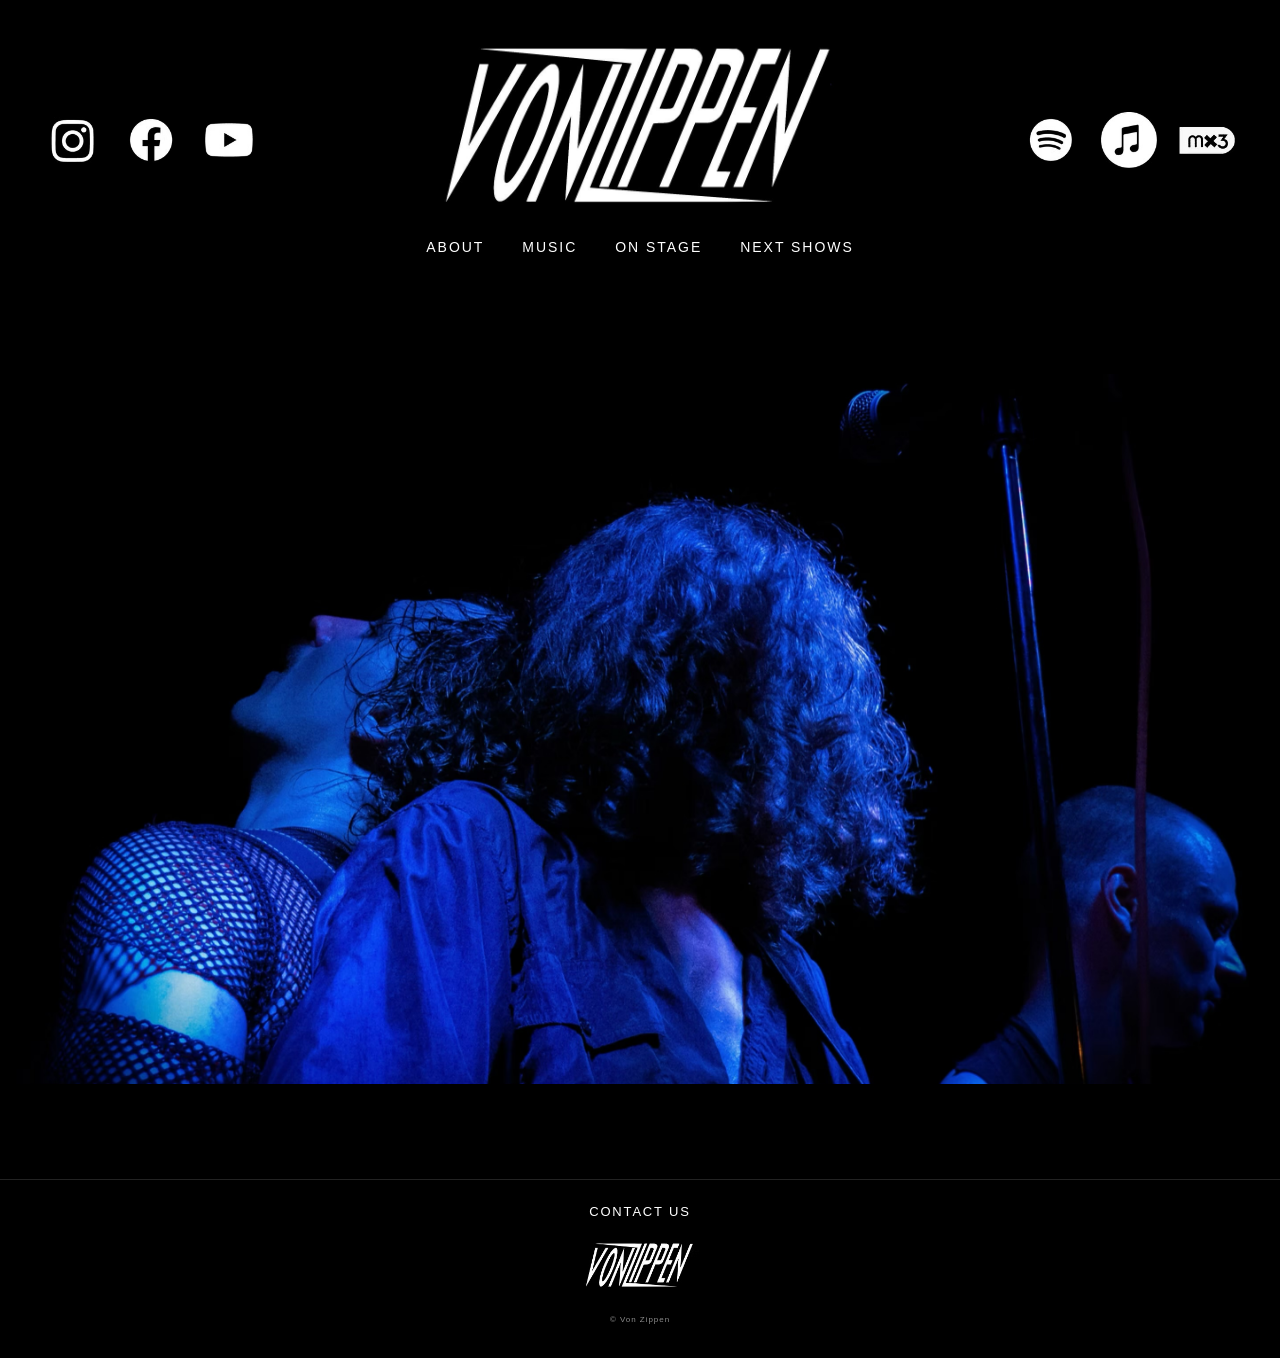
==== commit a72a4159: "Add sitewide copyright to homepage" ====
--- a/v3/index.html
+++ b/v3/index.html
@@ -1 +1 @@
-<!doctype html><html lang="en"><head><meta charset="utf-8"><meta name="viewport" content="width=device-width,initial-scale=1"><title>Von Zippen</title><link rel="stylesheet" href="style.css?v=10"></head><body><header class="site-header"><div class="header-side social-icons"><a href="https://www.instagram.com/vonzippen/" target="_blank"><img src="../images/header%201%20logo%20insta.jpeg" alt="Instagram"></a><a href="https://www.facebook.com/vonzippen/" target="_blank"><img src="../images/header%202%20logo%20facebook.jpeg" alt="Facebook"></a><a href="https://www.youtube.com/" target="_blank"><img src="../images/header%203%20logo%20yt.jpeg" alt="YouTube"></a></div><a class="header-logo" href="index.html"><img src="../images/header%20logo.jpg" alt="Von Zippen"></a><div class="header-side music-icons"><a href="https://open.spotify.com/album/1coSM2fVp4b8QTMEZxTGBC" target="_blank"><img src="../images/header%204%20logo%20spotify.jpeg" alt="Spotify"></a><a href="https://music.apple.com/ch/artist/von-zippen/1749183361" target="_blank"><img src="../images/header%205%20logo%20apple.jpeg" alt="Apple Music"></a><a href="https://mx3.ch/vonzippen" target="_blank"><img src="../images/header%206%20logo%20mx3.jpeg" alt="MX3"></a></div><nav><a href="about.html">ABOUT</a><a href="music.html">MUSIC</a><a href="on-stage.html">ON STAGE</a><a href="next-shows.html">NEXT SHOWS</a></nav></header><main class="home"><img class="home-photo" src="../images/home%20foto%20grande.jpeg" alt="Von Zippen"></main><footer><a class="footer-contact" href="mailto:info@vonzippen.com">CONTACT US</a><a class="footer-logo" href="mailto:info@vonzippen.com"><img src="../images/footer%20logo.jpeg" alt="Email Von Zippen"></a></footer><script src="script.js?v=10"></script></body></html>+<!doctype html><html lang="en"><head><meta charset="utf-8"><meta name="viewport" content="width=device-width,initial-scale=1"><title>Von Zippen</title><link rel="stylesheet" href="style.css?v=11"></head><body><header class="site-header"><div class="header-side social-icons"><a href="https://www.instagram.com/vonzippen/" target="_blank"><img src="../images/header%201%20logo%20insta.jpeg" alt="Instagram"></a><a href="https://www.facebook.com/vonzippen/" target="_blank"><img src="../images/header%202%20logo%20facebook.jpeg" alt="Facebook"></a><a href="https://www.youtube.com/" target="_blank"><img src="../images/header%203%20logo%20yt.jpeg" alt="YouTube"></a></div><a class="header-logo" href="index.html"><img src="../images/header%20logo.jpg" alt="Von Zippen"></a><div class="header-side music-icons"><a href="https://open.spotify.com/album/1coSM2fVp4b8QTMEZxTGBC" target="_blank"><img src="../images/header%204%20logo%20spotify.jpeg" alt="Spotify"></a><a href="https://music.apple.com/ch/artist/von-zippen/1749183361" target="_blank"><img src="../images/header%205%20logo%20apple.jpeg" alt="Apple Music"></a><a href="https://mx3.ch/vonzippen" target="_blank"><img src="../images/header%206%20logo%20mx3.jpeg" alt="MX3"></a></div><nav><a href="about.html">ABOUT</a><a href="music.html">MUSIC</a><a href="on-stage.html">ON STAGE</a><a href="next-shows.html">NEXT SHOWS</a></nav></header><main class="home"><img class="home-photo" src="../images/home%20foto%20grande.jpeg" alt="Von Zippen"></main><footer><a class="footer-contact" href="mailto:info@vonzippen.com">CONTACT US</a><a class="footer-logo" href="mailto:info@vonzippen.com"><img src="../images/footer%20logo.jpeg" alt="Email Von Zippen"></a><div class="copyright">© Von Zippen</div></footer><script src="script.js?v=11"></script></body></html>
--- a/v3/style.css
+++ b/v3/style.css
@@ -1 +1 @@
-*{box-sizing:border-box}html,body{margin:0;min-height:100%;background:#000;color:#fff;font-family:"Nimbus Sans","Nimbus Sans L",Arial,Helvetica,sans-serif}body{letter-spacing:.035em}a{color:#fff;text-decoration:none}.site-header{position:relative;z-index:30;width:100%;background:#000;padding:24px 3.5vw 20px;text-align:center}.header-side{position:absolute;top:32px;display:flex;gap:22px;align-items:center}.social-icons{left:3.5vw}.music-icons{right:3.5vw}.header-side img{width:56px;height:56px;object-fit:contain;display:block}.header-logo{display:inline-block}.header-logo img{width:430px;max-width:55vw;height:auto;display:block;margin:0 auto}.site-header nav{display:flex;justify-content:center;gap:38px;margin-top:22px;flex-wrap:wrap}.site-header nav a{font-size:14px;letter-spacing:.14em;padding-bottom:4px}.site-header nav a.active{border-bottom:1px solid #fff}.home{min-height:100vh;background:#000;display:flex;align-items:center;justify-content:center}.home-photo{width:100%;height:auto;max-height:calc(100vh - 190px);object-fit:contain;display:block}.inner{min-height:100vh;padding:70px 8vw 90px;background:#000}.inner h1{font-size:clamp(50px,8vw,110px);font-weight:400;letter-spacing:.08em;margin:0 0 42px}.about-page{position:relative;min-height:100vh;display:flex;align-items:flex-end;padding:80px 8vw 100px;overflow:hidden}.about-page .bg{position:absolute;inset:0;width:100%;height:100%;object-fit:cover;opacity:.8}.about-page .veil{position:absolute;inset:0;background:linear-gradient(90deg,rgba(0,0,0,.88),rgba(0,0,0,.42) 52%,rgba(0,0,0,.75))}.about-copy{position:relative;max-width:760px;font-size:18px;line-height:1.7}.about-copy p{margin:0 0 20px}.lineup{border-top:1px solid #333;margin-top:35px;padding-top:18px;font-size:18px}.lineup p{margin:5px 0}.music-page{padding:55px 0 50px;overflow:hidden}.music-stage{display:grid;grid-template-columns:24% 52% 24%;align-items:start;gap:0}.music-stage>img{width:100%;height:auto;max-height:calc(100vh - 220px);object-fit:contain;display:block}.music-center{text-align:center;padding:20px 4vw 60px}.release-grid{display:grid;gap:28px;max-width:720px;margin:0 auto}.release-embed{overflow:hidden;border-radius:12px;background:#121212}.release-embed iframe{display:block;width:100%;height:352px;border:0}.stage-page{padding:55px 3vw 45px;min-height:100vh}.slideshow{position:relative;width:min(1500px,100%);margin:0 auto;height:calc(100vh - 230px);min-height:500px;overflow:hidden;background:#050505}.slide{position:absolute;inset:0;width:100%;height:100%;object-fit:contain;object-position:center;opacity:0;transition:opacity .9s ease}.slide.active{opacity:1}.slide-controls{position:absolute;z-index:2;inset:auto 0 20px;display:flex;justify-content:center;gap:16px}.slide-controls button{background:rgba(0,0,0,.55);color:#fff;border:1px solid rgba(255,255,255,.6);padding:9px 14px;cursor:pointer}.fullscreen-button{position:absolute;z-index:3;top:18px;right:18px;background:rgba(0,0,0,.58);color:#fff;border:1px solid rgba(255,255,255,.65);padding:10px 14px;cursor:pointer;font:inherit;font-size:10px;letter-spacing:.13em}.slideshow:fullscreen{width:100vw;height:100vh;max-width:none;min-height:0;background:#000}.slideshow:fullscreen .slide{object-fit:contain}.next-page{min-height:100vh;padding:55px 8vw 80px}.bandsintown-title{display:none}.bandsintown-widget{max-width:1000px;margin:0 auto}.bandsintown-link{text-align:center;margin:12px 0 0;font-size:10px;letter-spacing:.14em}.bandsintown-link a{opacity:.78}footer{background:#000;border-top:1px solid #222;text-align:center;padding:24px 8vw 34px;display:flex;flex-direction:column;align-items:center;gap:4px}.footer-contact{order:1;font-size:13px;letter-spacing:.14em}.footer-logo{order:2;display:block}.footer-logo img{width:120px;display:block;margin:0 auto}@media(max-width:760px){.site-header{padding-top:16px}.header-side{top:19px;gap:9px}.header-side img{width:30px;height:30px}.header-logo img{width:260px;max-width:58vw}.site-header nav{gap:17px;margin-top:14px}.site-header nav a{font-size:10px}.home-photo{max-height:none}.inner{padding:55px 7vw 65px}.about-page{padding:60px 7vw 75px}.about-copy{font-size:15px}.lineup{font-size:15px}.music-page{padding:35px 0 35px}.music-stage{grid-template-columns:1fr;gap:0}.music-stage>img{height:150px;max-height:none;min-height:0}.music-center{padding:40px 6vw 45px}.release-embed iframe{height:352px}.stage-page{padding:35px 0 35px}.slideshow{height:calc(100vh - 190px);min-height:380px}.next-page{padding:40px 5vw 55px}footer{padding-left:6vw;padding-right:6vw}}+*{box-sizing:border-box}html,body{margin:0;min-height:100%;background:#000;color:#fff;font-family:"Nimbus Sans","Nimbus Sans L",Arial,Helvetica,sans-serif}body{letter-spacing:.035em}a{color:#fff;text-decoration:none}.site-header{position:relative;z-index:30;width:100%;background:#000;padding:24px 3.5vw 20px;text-align:center}.header-side{position:absolute;top:50%;transform:translateY(-50%);display:flex;gap:22px;align-items:center}.social-icons{left:3.5vw}.music-icons{right:3.5vw}.header-side img{width:56px;height:56px;object-fit:contain;display:block}.header-logo{display:inline-block}.header-logo img{width:430px;max-width:55vw;height:auto;display:block;margin:0 auto}.site-header nav{display:flex;justify-content:center;gap:38px;margin-top:22px;flex-wrap:wrap}.site-header nav a{font-size:14px;letter-spacing:.14em;padding-bottom:4px}.site-header nav a.active{border-bottom:1px solid #fff}.home{min-height:100vh;background:#000;display:flex;align-items:center;justify-content:center}.home-photo{width:100%;height:auto;max-height:calc(100vh - 190px);object-fit:contain;display:block}.inner{min-height:100vh;padding:70px 8vw 90px;background:#000}.inner h1{font-size:clamp(50px,8vw,110px);font-weight:400;letter-spacing:.08em;margin:0 0 42px}.about-page{position:relative;min-height:100vh;display:flex;align-items:flex-end;padding:60px 8vw 100px;overflow:hidden}.about-page .bg{position:absolute;inset:0;width:100%;height:100%;object-fit:cover;opacity:.8}.about-page .veil{position:absolute;inset:0;background:linear-gradient(90deg,rgba(0,0,0,.88),rgba(0,0,0,.42) 52%,rgba(0,0,0,.75))}.about-copy{position:relative;max-width:760px;font-size:18px;line-height:1.7}.about-copy p{margin:0 0 20px}.lineup{border-top:1px solid #333;margin-top:35px;padding-top:18px;font-size:18px}.lineup p{margin:5px 0}.music-page{padding:45px 0 50px;overflow:hidden}.music-stage{display:grid;grid-template-columns:24% 52% 24%;align-items:start;gap:0}.music-stage>img{width:100%;height:auto;max-height:calc(100vh - 220px);object-fit:contain;display:block}.music-center{text-align:center;padding:20px 4vw 60px}.release-grid{display:grid;gap:28px;max-width:720px;margin:0 auto}.release-embed{overflow:hidden;border-radius:12px;background:#121212}.release-embed iframe{display:block;width:100%;height:352px;border:0}.stage-page{padding:45px 3vw 45px;min-height:100vh}.slideshow{position:relative;width:min(1500px,100%);margin:0 auto;height:calc(100vh - 220px);min-height:500px;overflow:hidden;background:#050505}.slide{position:absolute;inset:0;width:100%;height:100%;object-fit:contain;object-position:center;opacity:0;transition:opacity .9s ease}.slide.active{opacity:1}.slide-controls{position:absolute;z-index:2;inset:auto 0 20px;display:flex;justify-content:center;gap:16px}.slide-controls button{background:rgba(0,0,0,.55);color:#fff;border:1px solid rgba(255,255,255,.6);padding:9px 14px;cursor:pointer}.fullscreen-button{position:absolute;z-index:3;top:16px;right:16px;width:38px;height:38px;padding:0;display:grid;place-items:center;border-radius:4px;background:rgba(0,0,0,.62);color:#fff;border:1px solid rgba(255,255,255,.7);cursor:pointer;font:inherit;font-size:20px;line-height:1}.fullscreen-button:hover{background:rgba(255,255,255,.15)}.slideshow:fullscreen{width:100vw;height:100vh;max-width:none;min-height:0;background:#000}.slideshow:fullscreen .slide{object-fit:contain}.next-page{min-height:100vh;padding:45px 8vw 80px}.bandsintown-title{display:none}.bandsintown-widget{max-width:1000px;margin:0 auto}.bandsintown-link{text-align:center;margin:12px 0 0;font-size:10px;letter-spacing:.14em}.bandsintown-link a{opacity:.78}footer{background:#000;border-top:1px solid #222;text-align:center;padding:24px 8vw 34px;display:flex;flex-direction:column;align-items:center;gap:4px}.footer-contact{order:1;font-size:13px;letter-spacing:.14em}.footer-logo{order:2;display:block}.footer-logo img{width:120px;display:block;margin:0 auto}.copyright{order:3;margin-top:8px;font-size:8px;letter-spacing:.12em;opacity:.55}@media(max-width:760px){.site-header{padding-top:16px}.header-side{top:50%;gap:9px}.header-side img{width:30px;height:30px}.header-logo img{width:260px;max-width:58vw}.site-header nav{gap:17px;margin-top:14px}.site-header nav a{font-size:10px}.home-photo{max-height:none}.inner{padding:55px 7vw 65px}.about-page{padding:40px 7vw 75px}.about-copy{font-size:15px}.lineup{font-size:15px}.music-page{padding:35px 0 35px}.music-stage{grid-template-columns:1fr;gap:0}.music-stage>img{height:150px;max-height:none;min-height:0}.music-center{padding:40px 6vw 45px}.release-embed iframe{height:352px}.stage-page{padding:30px 0 35px}.slideshow{height:calc(100vh - 180px);min-height:380px}.next-page{padding:35px 5vw 55px}footer{padding-left:6vw;padding-right:6vw}}
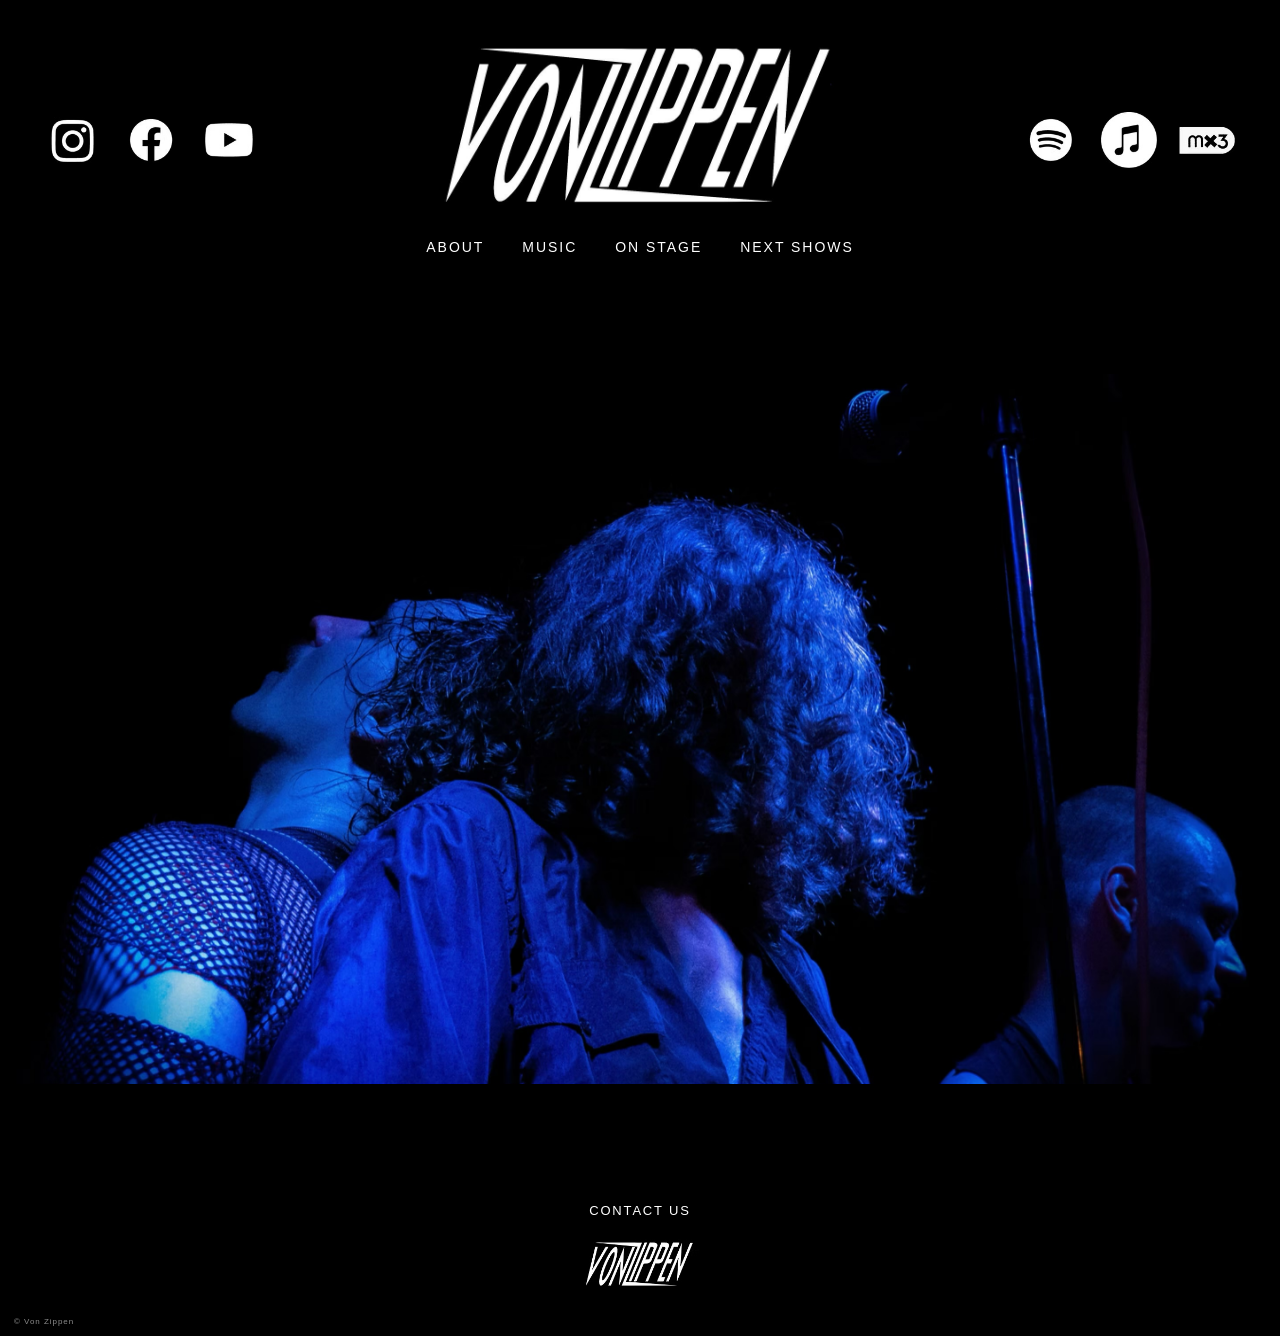
==== commit 32a0319d: "Bust v3 Home asset cache" ====
--- a/v3/index.html
+++ b/v3/index.html
@@ -1 +1 @@
-<!doctype html><html lang="en"><head><meta charset="utf-8"><meta name="viewport" content="width=device-width,initial-scale=1"><title>Von Zippen</title><link rel="stylesheet" href="style.css?v=11"></head><body><header class="site-header"><div class="header-side social-icons"><a href="https://www.instagram.com/vonzippen/" target="_blank"><img src="../images/header%201%20logo%20insta.jpeg" alt="Instagram"></a><a href="https://www.facebook.com/vonzippen/" target="_blank"><img src="../images/header%202%20logo%20facebook.jpeg" alt="Facebook"></a><a href="https://www.youtube.com/" target="_blank"><img src="../images/header%203%20logo%20yt.jpeg" alt="YouTube"></a></div><a class="header-logo" href="index.html"><img src="../images/header%20logo.jpg" alt="Von Zippen"></a><div class="header-side music-icons"><a href="https://open.spotify.com/album/1coSM2fVp4b8QTMEZxTGBC" target="_blank"><img src="../images/header%204%20logo%20spotify.jpeg" alt="Spotify"></a><a href="https://music.apple.com/ch/artist/von-zippen/1749183361" target="_blank"><img src="../images/header%205%20logo%20apple.jpeg" alt="Apple Music"></a><a href="https://mx3.ch/vonzippen" target="_blank"><img src="../images/header%206%20logo%20mx3.jpeg" alt="MX3"></a></div><nav><a href="about.html">ABOUT</a><a href="music.html">MUSIC</a><a href="on-stage.html">ON STAGE</a><a href="next-shows.html">NEXT SHOWS</a></nav></header><main class="home"><img class="home-photo" src="../images/home%20foto%20grande.jpeg" alt="Von Zippen"></main><footer><a class="footer-contact" href="mailto:info@vonzippen.com">CONTACT US</a><a class="footer-logo" href="mailto:info@vonzippen.com"><img src="../images/footer%20logo.jpeg" alt="Email Von Zippen"></a><div class="copyright">© Von Zippen</div></footer><script src="script.js?v=11"></script></body></html>+<!doctype html><html lang="en"><head><meta charset="utf-8"><meta name="viewport" content="width=device-width,initial-scale=1"><title>Von Zippen</title><link rel="stylesheet" href="style.css?v=16"></head><body><header class="site-header"><div class="header-side social-icons"><a href="https://www.instagram.com/vonzippen/" target="_blank"><img src="../images/header%201%20logo%20insta.jpeg" alt="Instagram"></a><a href="https://www.facebook.com/vonzippen/" target="_blank"><img src="../images/header%202%20logo%20facebook.jpeg" alt="Facebook"></a><a href="https://www.youtube.com/" target="_blank"><img src="../images/header%203%20logo%20yt.jpeg" alt="YouTube"></a></div><a class="header-logo" href="index.html"><img src="../images/header%20logo.jpg" alt="Von Zippen"></a><div class="header-side music-icons"><a href="https://open.spotify.com/album/1coSM2fVp4b8QTMEZxTGBC" target="_blank"><img src="../images/header%204%20logo%20spotify.jpeg" alt="Spotify"></a><a href="https://music.apple.com/ch/artist/von-zippen/1749183361" target="_blank"><img src="../images/header%205%20logo%20apple.jpeg" alt="Apple Music"></a><a href="https://mx3.ch/vonzippen" target="_blank"><img src="../images/header%206%20logo%20mx3.jpeg" alt="MX3"></a></div><nav><a href="about.html">ABOUT</a><a href="music.html">MUSIC</a><a href="on-stage.html">ON STAGE</a><a href="next-shows.html">NEXT SHOWS</a></nav></header><main class="home"><img class="home-photo" src="../images/home%20foto%20grande.jpeg" alt="Von Zippen"></main><footer><a class="footer-contact" href="mailto:info@vonzippen.com">CONTACT US</a><a class="footer-logo" href="mailto:info@vonzippen.com"><img src="../images/footer%20logo.jpeg" alt="Email Von Zippen"></a><div class="copyright">© Von Zippen</div></footer><script src="script.js?v=16"></script></body></html>
--- a/v3/style.css
+++ b/v3/style.css
@@ -1 +1 @@
-*{box-sizing:border-box}html,body{margin:0;min-height:100%;background:#000;color:#fff;font-family:"Nimbus Sans","Nimbus Sans L",Arial,Helvetica,sans-serif}body{letter-spacing:.035em}a{color:#fff;text-decoration:none}.site-header{position:relative;z-index:30;width:100%;background:#000;padding:24px 3.5vw 20px;text-align:center}.header-side{position:absolute;top:50%;transform:translateY(-50%);display:flex;gap:22px;align-items:center}.social-icons{left:3.5vw}.music-icons{right:3.5vw}.header-side img{width:56px;height:56px;object-fit:contain;display:block}.header-logo{display:inline-block}.header-logo img{width:430px;max-width:55vw;height:auto;display:block;margin:0 auto}.site-header nav{display:flex;justify-content:center;gap:38px;margin-top:22px;flex-wrap:wrap}.site-header nav a{font-size:14px;letter-spacing:.14em;padding-bottom:4px}.site-header nav a.active{border-bottom:1px solid #fff}.home{min-height:100vh;background:#000;display:flex;align-items:center;justify-content:center}.home-photo{width:100%;height:auto;max-height:calc(100vh - 190px);object-fit:contain;display:block}.inner{min-height:100vh;padding:70px 8vw 90px;background:#000}.inner h1{font-size:clamp(50px,8vw,110px);font-weight:400;letter-spacing:.08em;margin:0 0 42px}.about-page{position:relative;min-height:100vh;display:flex;align-items:flex-end;padding:60px 8vw 100px;overflow:hidden}.about-page .bg{position:absolute;inset:0;width:100%;height:100%;object-fit:cover;opacity:.8}.about-page .veil{position:absolute;inset:0;background:linear-gradient(90deg,rgba(0,0,0,.88),rgba(0,0,0,.42) 52%,rgba(0,0,0,.75))}.about-copy{position:relative;max-width:760px;font-size:18px;line-height:1.7}.about-copy p{margin:0 0 20px}.lineup{border-top:1px solid #333;margin-top:35px;padding-top:18px;font-size:18px}.lineup p{margin:5px 0}.music-page{padding:45px 0 50px;overflow:hidden}.music-stage{display:grid;grid-template-columns:24% 52% 24%;align-items:start;gap:0}.music-stage>img{width:100%;height:auto;max-height:calc(100vh - 220px);object-fit:contain;display:block}.music-center{text-align:center;padding:20px 4vw 60px}.release-grid{display:grid;gap:28px;max-width:720px;margin:0 auto}.release-embed{overflow:hidden;border-radius:12px;background:#121212}.release-embed iframe{display:block;width:100%;height:352px;border:0}.stage-page{padding:45px 3vw 45px;min-height:100vh}.slideshow{position:relative;width:min(1500px,100%);margin:0 auto;height:calc(100vh - 220px);min-height:500px;overflow:hidden;background:#050505}.slide{position:absolute;inset:0;width:100%;height:100%;object-fit:contain;object-position:center;opacity:0;transition:opacity .9s ease}.slide.active{opacity:1}.slide-controls{position:absolute;z-index:2;inset:auto 0 20px;display:flex;justify-content:center;gap:16px}.slide-controls button{background:rgba(0,0,0,.55);color:#fff;border:1px solid rgba(255,255,255,.6);padding:9px 14px;cursor:pointer}.fullscreen-button{position:absolute;z-index:3;top:16px;right:16px;width:38px;height:38px;padding:0;display:grid;place-items:center;border-radius:4px;background:rgba(0,0,0,.62);color:#fff;border:1px solid rgba(255,255,255,.7);cursor:pointer;font:inherit;font-size:20px;line-height:1}.fullscreen-button:hover{background:rgba(255,255,255,.15)}.slideshow:fullscreen{width:100vw;height:100vh;max-width:none;min-height:0;background:#000}.slideshow:fullscreen .slide{object-fit:contain}.next-page{min-height:100vh;padding:45px 8vw 80px}.bandsintown-title{display:none}.bandsintown-widget{max-width:1000px;margin:0 auto}.bandsintown-link{text-align:center;margin:12px 0 0;font-size:10px;letter-spacing:.14em}.bandsintown-link a{opacity:.78}footer{background:#000;border-top:1px solid #222;text-align:center;padding:24px 8vw 34px;display:flex;flex-direction:column;align-items:center;gap:4px}.footer-contact{order:1;font-size:13px;letter-spacing:.14em}.footer-logo{order:2;display:block}.footer-logo img{width:120px;display:block;margin:0 auto}.copyright{order:3;margin-top:8px;font-size:8px;letter-spacing:.12em;opacity:.55}@media(max-width:760px){.site-header{padding-top:16px}.header-side{top:50%;gap:9px}.header-side img{width:30px;height:30px}.header-logo img{width:260px;max-width:58vw}.site-header nav{gap:17px;margin-top:14px}.site-header nav a{font-size:10px}.home-photo{max-height:none}.inner{padding:55px 7vw 65px}.about-page{padding:40px 7vw 75px}.about-copy{font-size:15px}.lineup{font-size:15px}.music-page{padding:35px 0 35px}.music-stage{grid-template-columns:1fr;gap:0}.music-stage>img{height:150px;max-height:none;min-height:0}.music-center{padding:40px 6vw 45px}.release-embed iframe{height:352px}.stage-page{padding:30px 0 35px}.slideshow{height:calc(100vh - 180px);min-height:380px}.next-page{padding:35px 5vw 55px}footer{padding-left:6vw;padding-right:6vw}}+*{box-sizing:border-box}html,body{margin:0;min-height:100%;background:#000;color:#fff;font-family:"Nimbus Sans","Nimbus Sans L",Arial,Helvetica,sans-serif}body{letter-spacing:.035em}a{color:#fff;text-decoration:none}.site-header{position:relative;z-index:30;width:100%;background:#000;padding:24px 3.5vw 20px;text-align:center}.header-side{position:absolute;top:50%;transform:translateY(-50%);display:flex;gap:22px;align-items:center}.social-icons{left:3.5vw}.music-icons{right:3.5vw}.header-side img{width:56px;height:56px;object-fit:contain;display:block}.header-logo{display:inline-block}.header-logo img{width:430px;max-width:55vw;height:auto;display:block;margin:0 auto}.site-header nav{display:flex;justify-content:center;gap:38px;margin-top:22px;flex-wrap:wrap}.site-header nav a{font-size:14px;letter-spacing:.14em;padding-bottom:4px;transition:color .18s ease,border-color .18s ease}.site-header nav a.active{border-bottom:1px solid #fff}.site-header nav a:hover{color:#e00000}.site-header nav a.active:hover{border-color:#e00000}.home{min-height:100vh;background:#000;display:flex;align-items:center;justify-content:center}.home-photo{width:100%;height:auto;max-height:calc(100vh - 190px);object-fit:contain;display:block}.inner{min-height:100vh;padding:70px 8vw 90px;background:#000}.inner h1{font-size:clamp(50px,8vw,110px);font-weight:400;letter-spacing:.08em;margin:0 0 42px}.about-page{position:relative;min-height:100vh;display:flex;align-items:flex-end;padding:60px 8vw 100px;overflow:hidden}.about-page .bg{position:absolute;inset:0;width:100%;height:100%;object-fit:cover;opacity:.8}.about-page .veil{position:absolute;inset:0;background:linear-gradient(90deg,rgba(0,0,0,.88),rgba(0,0,0,.42) 52%,rgba(0,0,0,.75))}.about-copy{position:relative;max-width:760px;font-size:18px;line-height:1.7}.about-copy p{margin:0 0 20px}.lineup{border-top:1px solid #333;margin-top:35px;padding-top:18px;font-size:18px}.lineup p{margin:5px 0}.music-page{padding:45px 0 50px;overflow:hidden}.music-stage{display:grid;grid-template-columns:24% 52% 24%;align-items:start;gap:0}.music-stage>img{width:100%;height:auto;max-height:calc(100vh - 220px);object-fit:contain;display:block}.music-center{text-align:center;padding:20px 4vw 60px}.release-grid{display:grid;gap:28px;max-width:720px;margin:0 auto}.release-embed{overflow:hidden;border-radius:12px;background:#121212}.release-embed iframe{display:block;width:100%;height:352px;border:0}.stage-page{padding:2px 3vw 45px;min-height:100vh}.slideshow{position:relative;width:min(1500px,100%);margin:0 auto;height:calc(100vh - 177px);min-height:500px;overflow:hidden;background:#050505}.slide{position:absolute;inset:0;width:100%;height:100%;object-fit:contain;object-position:center;opacity:0;transition:opacity .9s ease}.slide.active{opacity:1}.slide-controls{position:absolute;z-index:3;inset:auto 0 20px;display:flex;justify-content:center;align-items:center;gap:10px}.slide-controls button,.fullscreen-button{width:42px;height:42px;padding:0;display:grid;place-items:center;border-radius:4px;background:rgba(0,0,0,.62);color:#fff;border:1px solid rgba(255,255,255,.7);cursor:pointer;font:inherit;line-height:1}.slide-controls button{font-size:24px}.fullscreen-button{position:static;font-size:20px}.slide-controls button:hover,.fullscreen-button:hover{background:rgba(255,255,255,.15)}.slideshow:fullscreen{width:100vw;height:100vh;max-width:none;min-height:0;background:#000}.slideshow:fullscreen .slide{object-fit:contain}.next-page{min-height:100vh;padding:45px 8vw 80px}.bandsintown-title{display:none}.bandsintown-widget{max-width:1000px;margin:0 auto}.bandsintown-link{display:none}footer{position:relative;background:#000;border-top:0;text-align:center;padding:24px 8vw 34px;display:flex;flex-direction:column;align-items:center;gap:4px}.footer-contact{order:1;font-size:13px;letter-spacing:.14em}.footer-logo{order:2;display:block}.footer-logo img{width:120px;display:block;margin:0 auto}.copyright{position:absolute;left:14px;bottom:10px;margin:0;font-size:8px;letter-spacing:.12em;opacity:.55}@media(max-width:760px){.site-header{padding-top:16px}.header-side{top:50%;gap:9px}.header-side img{width:30px;height:30px}.header-logo img{width:260px;max-width:58vw}.site-header nav{gap:17px;margin-top:14px}.site-header nav a{font-size:10px}.home-photo{max-height:none}.inner{padding:55px 7vw 65px}.about-page{padding:40px 7vw 75px}.about-copy{font-size:15px}.lineup{font-size:15px}.music-page{padding:35px 0 35px}.music-stage{grid-template-columns:1fr;gap:0}.music-stage>img{height:150px;max-height:none;min-height:0}.music-center{padding:40px 6vw 45px}.release-embed iframe{height:352px}.stage-page{padding:2px 0 35px}.slideshow{height:calc(100vh - 175px);min-height:380px}.next-page{padding:35px 5vw 55px}footer{padding-left:6vw;padding-right:6vw}.copyright{left:10px;bottom:8px}}
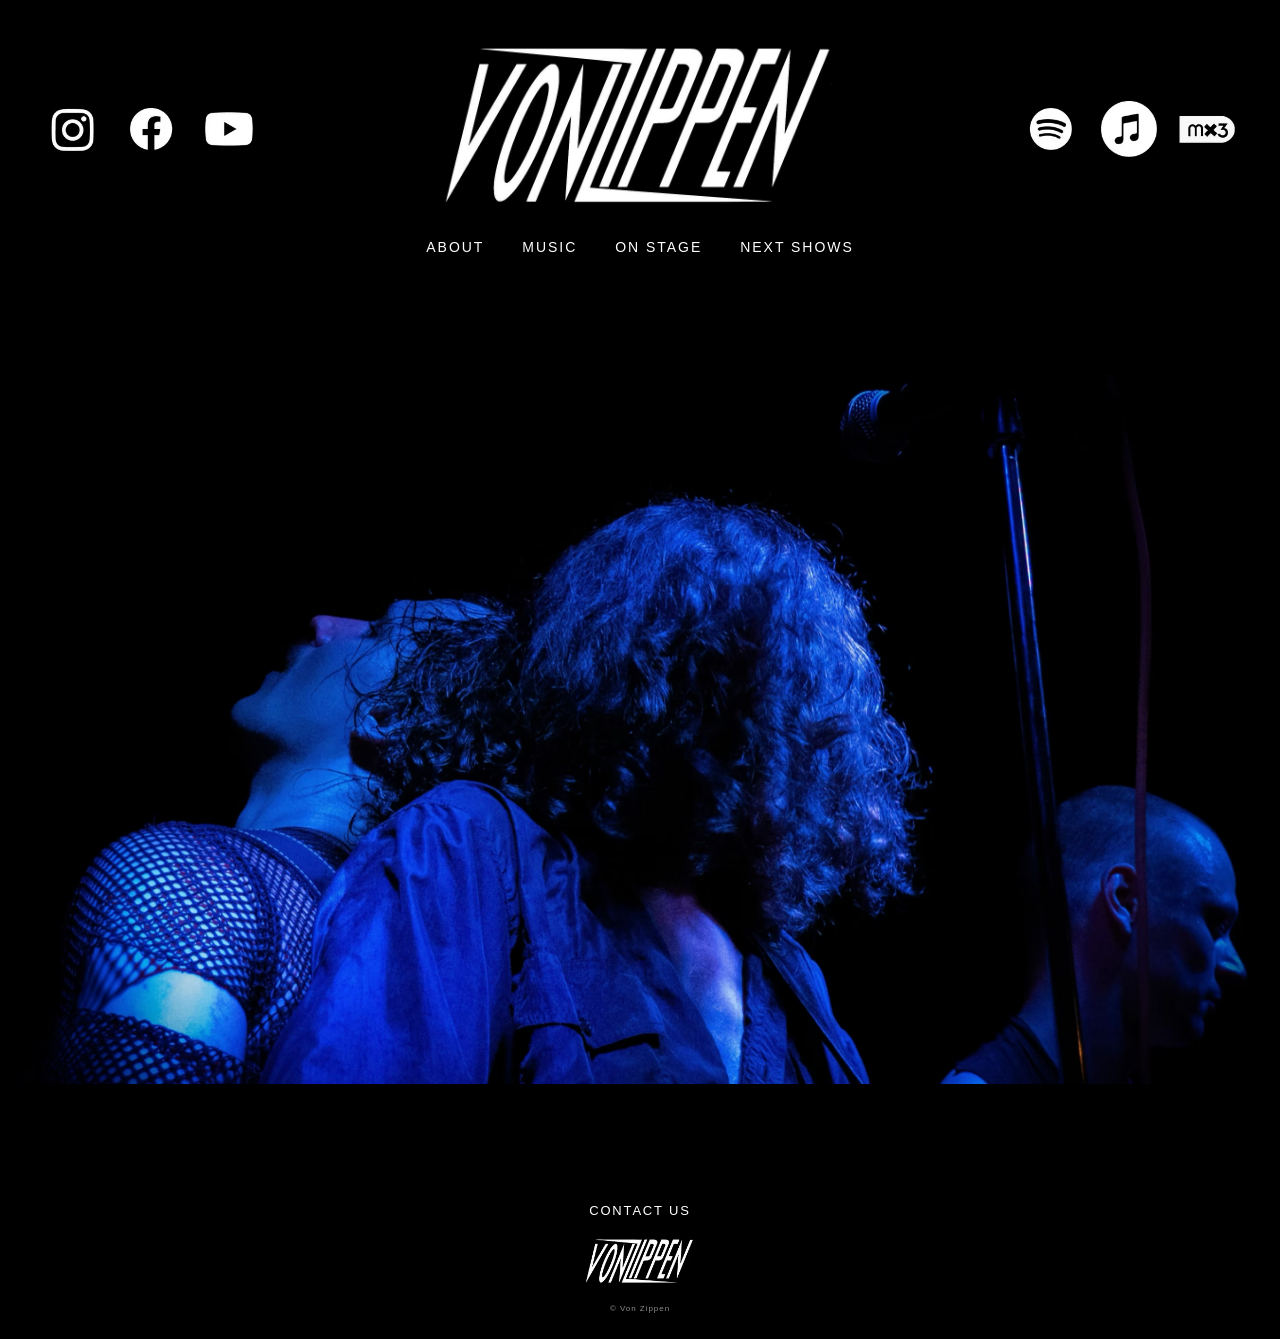
==== commit 8ddbb1d4: "Use v18 stylesheet on v3 home" ====
--- a/v3/index.html
+++ b/v3/index.html
@@ -1 +1 @@
-<!doctype html><html lang="en"><head><meta charset="utf-8"><meta name="viewport" content="width=device-width,initial-scale=1"><title>Von Zippen</title><link rel="stylesheet" href="style.css?v=16"></head><body><header class="site-header"><div class="header-side social-icons"><a href="https://www.instagram.com/vonzippen/" target="_blank"><img src="../images/header%201%20logo%20insta.jpeg" alt="Instagram"></a><a href="https://www.facebook.com/vonzippen/" target="_blank"><img src="../images/header%202%20logo%20facebook.jpeg" alt="Facebook"></a><a href="https://www.youtube.com/" target="_blank"><img src="../images/header%203%20logo%20yt.jpeg" alt="YouTube"></a></div><a class="header-logo" href="index.html"><img src="../images/header%20logo.jpg" alt="Von Zippen"></a><div class="header-side music-icons"><a href="https://open.spotify.com/album/1coSM2fVp4b8QTMEZxTGBC" target="_blank"><img src="../images/header%204%20logo%20spotify.jpeg" alt="Spotify"></a><a href="https://music.apple.com/ch/artist/von-zippen/1749183361" target="_blank"><img src="../images/header%205%20logo%20apple.jpeg" alt="Apple Music"></a><a href="https://mx3.ch/vonzippen" target="_blank"><img src="../images/header%206%20logo%20mx3.jpeg" alt="MX3"></a></div><nav><a href="about.html">ABOUT</a><a href="music.html">MUSIC</a><a href="on-stage.html">ON STAGE</a><a href="next-shows.html">NEXT SHOWS</a></nav></header><main class="home"><img class="home-photo" src="../images/home%20foto%20grande.jpeg" alt="Von Zippen"></main><footer><a class="footer-contact" href="mailto:info@vonzippen.com">CONTACT US</a><a class="footer-logo" href="mailto:info@vonzippen.com"><img src="../images/footer%20logo.jpeg" alt="Email Von Zippen"></a><div class="copyright">© Von Zippen</div></footer><script src="script.js?v=16"></script></body></html>+<!doctype html><html lang="en"><head><meta charset="utf-8"><meta name="viewport" content="width=device-width,initial-scale=1"><title>Von Zippen</title><link rel="stylesheet" href="style-v18.css"><script></script></head><body><header class="site-header"><div class="header-side social-icons"><a href="https://www.instagram.com/vonzippen/" target="_blank"><img src="../images/header%201%20logo%20insta.jpeg" alt="Instagram"></a><a href="https://www.facebook.com/vonzippen/" target="_blank"><img src="../images/header%202%20logo%20facebook.jpeg" alt="Facebook"></a><a href="https://www.youtube.com/" target="_blank"><img src="../images/header%203%20logo%20yt.jpeg" alt="YouTube"></a></div><a class="header-logo" href="index.html"><img src="../images/header%20logo.jpg" alt="Von Zippen"></a><div class="header-side music-icons"><a href="https://open.spotify.com/album/1coSM2fVp4b8QTMEZxTGBC" target="_blank"><img src="../images/header%204%20logo%20spotify.jpeg" alt="Spotify"></a><a href="https://music.apple.com/ch/artist/von-zippen/1749183361" target="_blank"><img src="../images/header%205%20logo%20apple.jpeg" alt="Apple Music"></a><a href="https://mx3.ch/vonzippen" target="_blank"><img src="../images/header%206%20logo%20mx3.jpeg" alt="MX3"></a></div><nav><a href="about.html">ABOUT</a><a href="music.html">MUSIC</a><a href="on-stage.html">ON STAGE</a><a href="next-shows.html">NEXT SHOWS</a></nav></header><main class="home"><img class="home-photo" src="../images/home%20foto%20grande.jpeg" alt="Von Zippen"></main><footer><a class="footer-contact" href="mailto:info@vonzippen.com">CONTACT US</a><a class="footer-logo" href="mailto:info@vonzippen.com"><img src="../images/footer%20logo.jpeg" alt="Email Von Zippen"></a><div class="copyright">© Von Zippen</div></footer></body></html>
--- a/v3/style-v18.css
+++ b/v3/style-v18.css
@@ -0,0 +1 @@
+*{box-sizing:border-box}html,body{margin:0;min-height:100%;background:#000;color:#fff;font-family:"Nimbus Sans","Nimbus Sans L",Arial,Helvetica,sans-serif}body{letter-spacing:.035em}a{color:#fff;text-decoration:none}.site-header{position:relative;z-index:30;width:100%;background:#000;padding:24px 3.5vw 20px;text-align:center}.header-side{position:absolute;top:46%;transform:translateY(-50%);display:flex;gap:22px;align-items:center}.social-icons{left:3.5vw}.music-icons{right:3.5vw}.header-side img{width:56px;height:56px;object-fit:contain;display:block}.header-logo{display:inline-block}.header-logo img{width:430px;max-width:55vw;height:auto;display:block;margin:0 auto}.site-header nav{display:flex;justify-content:center;gap:38px;margin-top:22px;flex-wrap:wrap}.site-header nav a{font-size:14px;letter-spacing:.14em;padding-bottom:4px;transition:color .18s ease,border-color .18s ease}.site-header nav a.active{border-bottom:1px solid #fff}.site-header nav a:hover{color:#e00000}.site-header nav a.active:hover{border-color:#e00000}.home{min-height:100vh;background:#000;display:flex;align-items:center;justify-content:center}.home-photo{width:100%;height:auto;max-height:calc(100vh - 190px);object-fit:contain;display:block}.inner{min-height:100vh;padding:70px 8vw 90px;background:#000}.inner h1{font-size:clamp(50px,8vw,110px);font-weight:400;letter-spacing:.08em;margin:0 0 42px}.about-page{position:relative;min-height:100vh;display:flex;align-items:flex-end;padding:60px 8vw 100px;overflow:hidden}.about-page .bg{position:absolute;inset:0;width:100%;height:100%;object-fit:cover;opacity:.8}.about-page .veil{position:absolute;inset:0;background:linear-gradient(90deg,rgba(0,0,0,.88),rgba(0,0,0,.42) 52%,rgba(0,0,0,.75))}.about-copy{position:relative;max-width:760px;font-size:18px;line-height:1.7}.about-copy p{margin:0 0 20px}.lineup{border-top:1px solid #333;margin-top:35px;padding-top:18px;font-size:18px}.lineup p{margin:5px 0}.music-page{padding:45px 0 50px;overflow:hidden}.music-stage{display:grid;grid-template-columns:24% 52% 24%;align-items:start;gap:0}.music-stage>img{width:100%;height:auto;max-height:calc(100vh - 220px);object-fit:contain;display:block}.music-center{text-align:center;padding:20px 4vw 60px}.release-grid{display:grid;gap:28px;max-width:720px;margin:0 auto}.release-embed{overflow:hidden;border-radius:12px;background:#121212}.release-embed iframe{display:block;width:100%;height:352px;border:0}.stage-page{padding:2px 3vw 45px;min-height:100vh}.slideshow{position:relative;width:min(1500px,100%);margin:0 auto;height:calc(100vh - 177px);min-height:500px;overflow:hidden;background:#050505}.slide{position:absolute;inset:0;width:100%;height:100%;object-fit:contain;object-position:center;opacity:0;transition:opacity .9s ease}.slide.active{opacity:1}.slide-controls{position:absolute;z-index:3;inset:auto 0 20px;display:flex;justify-content:center;align-items:center;gap:10px}.slide-controls button,.fullscreen-button{width:42px;height:42px;padding:0;display:grid;place-items:center;border-radius:4px;background:rgba(0,0,0,.62);color:#fff;border:1px solid rgba(255,255,255,.7);cursor:pointer;font:inherit;line-height:1}.slide-controls button{font-size:24px}.fullscreen-button{position:static;font-size:20px}.slide-controls button:hover,.fullscreen-button:hover{background:rgba(255,255,255,.15)}.slideshow:fullscreen{width:100vw;height:100vh;max-width:none;min-height:0;background:#000}.slideshow:fullscreen .slide{object-fit:contain}.next-page{min-height:100vh;padding:45px 8vw 80px}.bandsintown-title{display:none}.bandsintown-widget{max-width:1000px;margin:0 auto}.bandsintown-link{display:none}footer{position:relative;background:#000;border-top:0;text-align:center;padding:24px 8vw 26px;display:flex;flex-direction:column;align-items:center;gap:1px}.footer-contact{order:1;font-size:13px;letter-spacing:.14em}.footer-logo{order:2;display:block}.footer-logo img{width:120px;display:block;margin:0 auto}.copyright{position:static;order:3;margin-top:4px;font-size:8px;letter-spacing:.12em;opacity:.55;text-align:center}@media(max-width:760px){.site-header{padding-top:16px}.header-side{top:46%;gap:9px}.header-side img{width:30px;height:30px}.header-logo img{width:260px;max-width:58vw}.site-header nav{gap:17px;margin-top:14px}.site-header nav a{font-size:10px}.home-photo{max-height:none}.inner{padding:55px 7vw 65px}.about-page{padding:40px 7vw 75px}.about-copy{font-size:15px}.lineup{font-size:15px}.music-page{padding:35px 0 35px}.music-stage{grid-template-columns:1fr;gap:0}.music-stage>img{height:150px;max-height:none;min-height:0}.music-center{padding:40px 6vw 45px}.release-embed iframe{height:352px}.stage-page{padding:2px 0 35px}.slideshow{height:calc(100vh - 175px);min-height:380px}.next-page{padding:35px 5vw 55px}footer{padding-left:6vw;padding-right:6vw}.copyright{position:static;margin-top:4px;text-align:center}}
